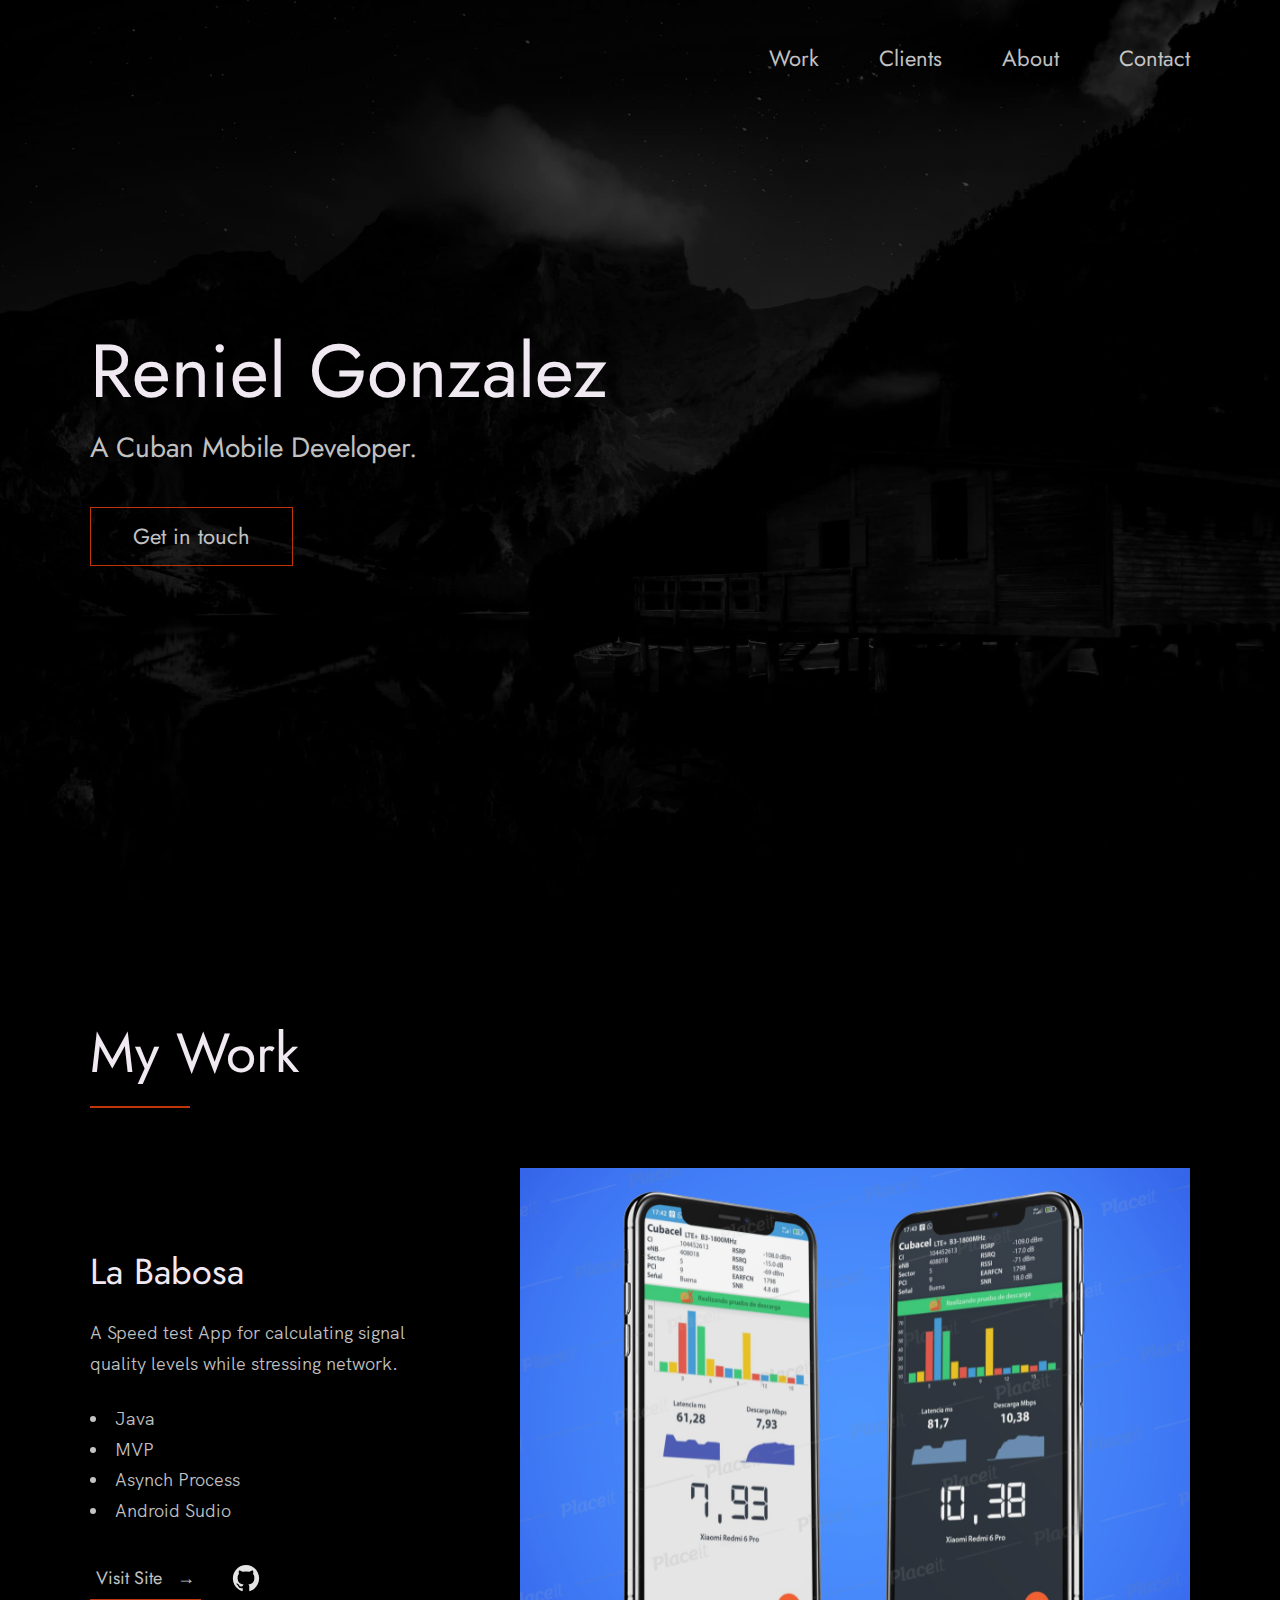
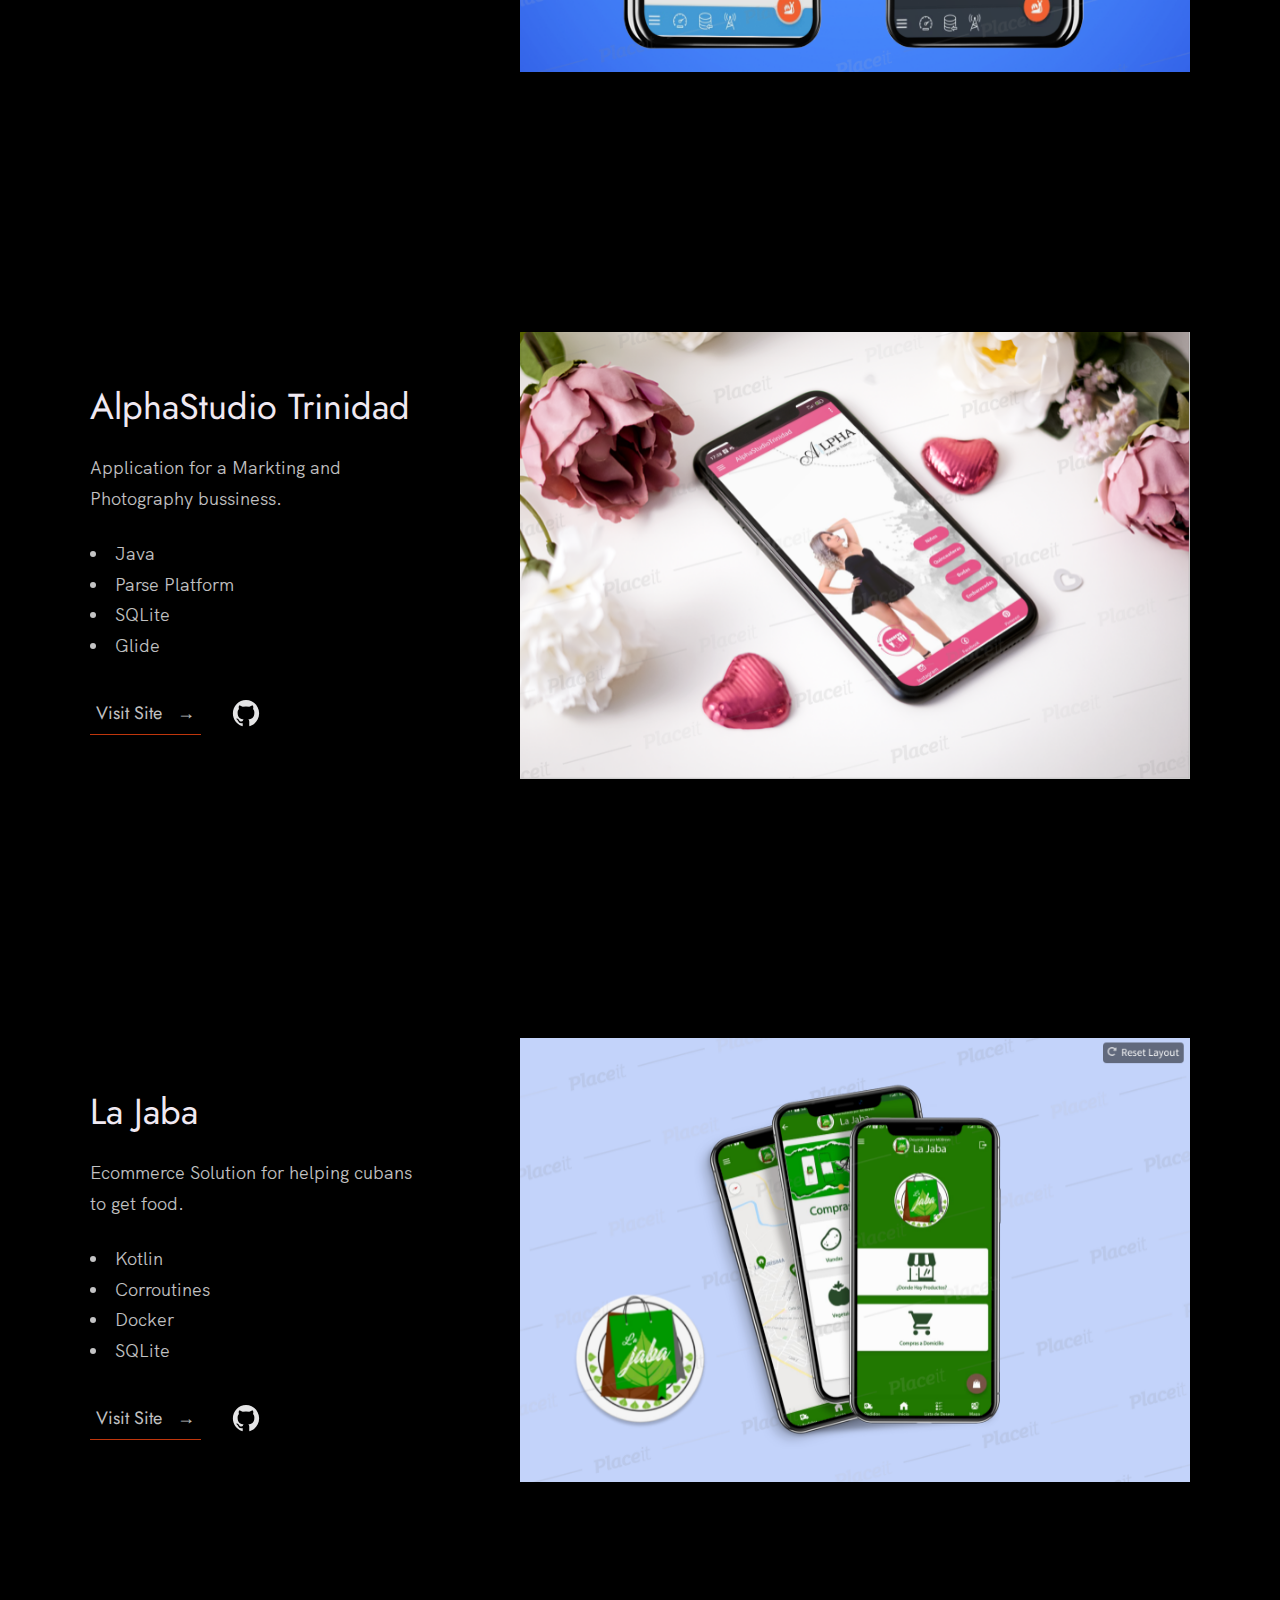
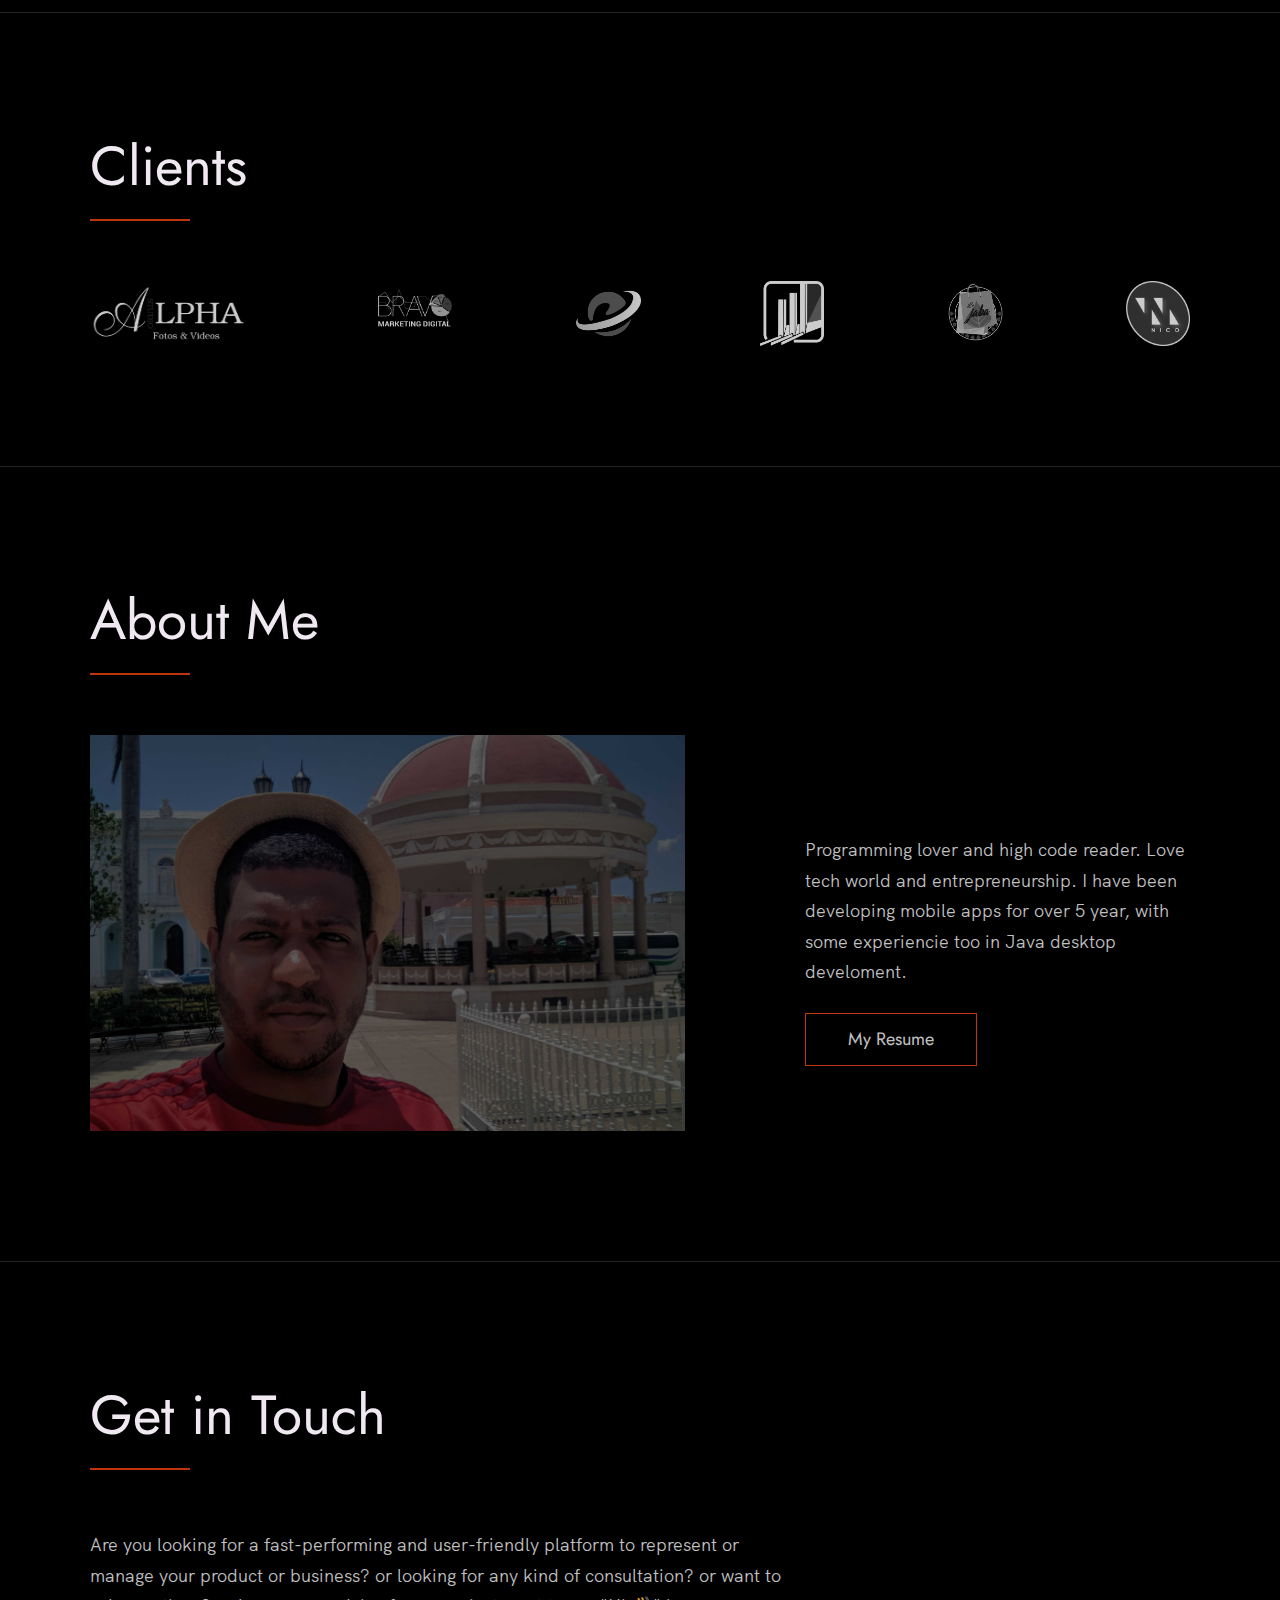
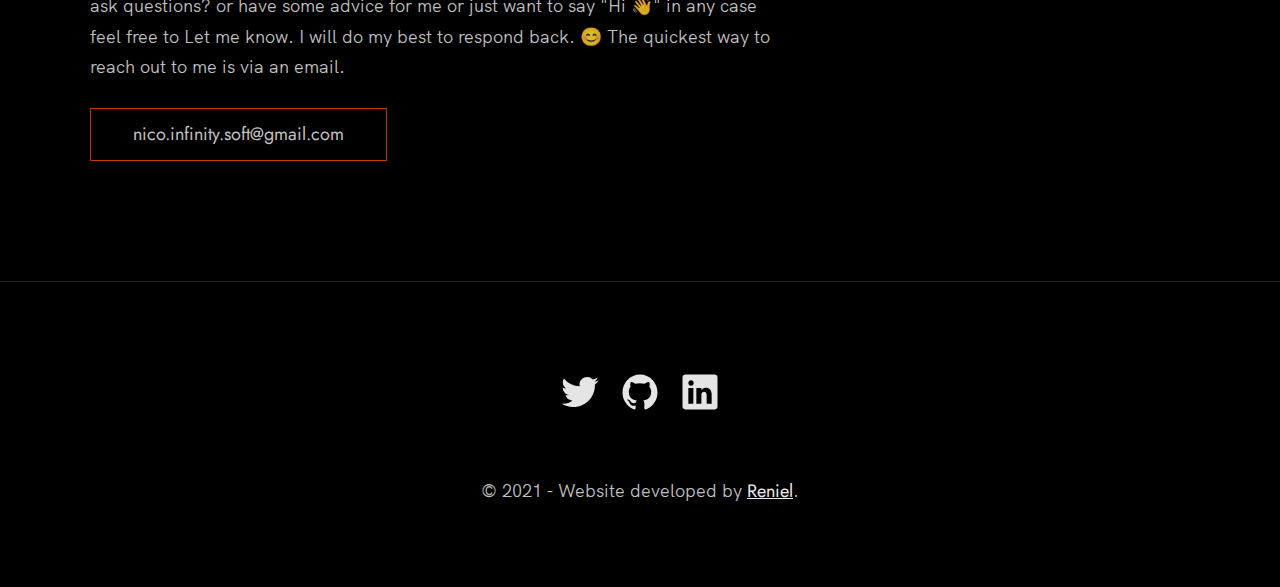
==== index.html @ 4ac41ef5 "Setting up references" ====
<!-- 
  Hello 😊.

  This template is designed and developed by Nisar Hassan Naqvi
  for anyone to use for free or customize the way they like.

  Github Repo: https://github.com/nisarhassan12/portfolio-template/
  My Website: https://nisar.dev

  For business & inquires, contact me => syednisarhassan12@gmail.com
-->

<!--
  Follow the instructions written in comments to create your stunning portfolio
-->

<!DOCTYPE html>
<html lang="en">

<head>
  <meta charset="UTF-8" />
  <meta name="viewport" content="width=device-width, initial-scale=1.0" />
  <link rel="shortcut icon" type="image/png" href="./images/favicon.png" />

  <!-- Put your site title here -->
  <title>
    Reniel Gonzalez | A Cuban Mobile Developer.
  </title>

  <meta name="description" content="Allways wondering to improve my skills.">
  <!-- Add some coding keywords below, Ex: (React, CSS etc) -->
  <meta name="keywords" content="Put your name, skills and some coding keywords" />
  <link rel="stylesheet" href="index.css" />
</head>

<body>

  <!-- ***** Header ***** -->

  <header class="header" role="banner" id="top">
    <div class="row">
      <nav class="nav" role="navigation">
        <ul class="nav__items">
          <li class="nav__item"><a href="#work" class="nav__link">Work</a></li>
          <li class="nav__item"><a href="#clients" class="nav__link">Clients</a></li>
          <li class="nav__item">
            <a href="#about" class="nav__link">About</a>
          </li>
          <li class="nav__item">
            <a href="#contact" class="nav__link">Contact</a>
          </li>
        </ul>
      </nav>
    </div>
    <div class="header__text-box row">
      <div class="header__text">
        <h1 class="heading-primary">
          <!-- Replace the following name with your name -->
          <span>Reniel Gonzalez</span>
        </h1>
        <!-- Put a small paragraph about yourself -->
        <p>A Cuban Mobile Developer.</p>
        <a href="#contact" class="btn btn--pink">Get in touch</a>
      </div>
    </div>
  </header>

  <main role="main">

    <!-- ***** Work ***** -->

    <section class="work" id="work">
      <div class="row">
        <h2>My Work</h2>
        <div class="work__boxes">

          <!-- Each div with the work__box class is a project. -->

          <div class="work__box">
            <div class="work__text">
              <h3>La Babosa</h3>
              <p>
                A Speed test App for calculating signal quality levels while stressing network.
              </p>
              <ul class="work__list">
                <li>Java</li>
                <li>MVP</li>
                <li>Asynch Process</li>
                <li>Android Sudio</li>
              </ul>

              <div class="work__links">
                <a href="https://t.me/lababosa" target="_blank" class="link__text">
                  Visit Site <span>&rarr;</span>
                </a>
                <a href="https://github.com/nisarhassan12/portfolio" title="View Source Code" target="_blank">
                  <img src="./images/github.svg" class="work__code" alt="GitHub">
                </a>
              </div>
            </div>
            <div class="work__image-box">
              <img src="./images/mockup_babosa.png" class="work__image" alt="Project 1" />
            </div>
          </div>

          <div class="work__box">
            <div class="work__text">
              <h3>AlphaStudio Trinidad</h3>
              <p>
                Application for a Markting and Photography bussiness.
              </p>
              <ul class="work__list">
                <li>Java</li>
                <li>Parse Platform</li>
                <li>SQLite</li>
                <li>Glide</li>
              </ul>

              <div class="work__links">
                <a href="https://alphastudiotrinidad.com/aplicacion-gratis-para-quinceaneras-en-cuba/" target="_blank" class="link__text">
                  Visit Site <span>&rarr;</span>
                </a>
                <a href="#">
                  <img src="./images/github.svg" class="work__code" title="View Source Code" alt="GitHub">
                </a>
              </div>
            </div>
            <div class="work__image-box">
              <img src="./images/mockup_alphastudio.png" class="work__image" alt="Project 1" />
            </div>
          </div>

          <div class="work__box">
            <div class="work__text">
              <h3>La Jaba</h3>
              <p>
                Ecommerce Solution for helping cubans to get food.
              </p>
              <ul class="work__list">
                <li>Kotlin</li>
                <li>Corroutines</li>
                <li>Docker</li>
                <li>SQLite</li>
              </ul>

              <div class="work__links">
                <a href="https://marketingdigitaltrinidad.com/la-jaba-de-trinidad-cuba/?fbclid=IwAR15vS6yHFoi0qp9akSsvn7fQtvx3w-YpyLGOgIaMfOowoQ-waYkmYt4X6I#" target="_blank" class="link__text">
                  Visit Site <span>&rarr;</span>
                </a>
                <a href="#">
                  <img src="./images/github.svg" class="work__code" title="View Source Code" alt="GitHub">
                </a>
              </div>
            </div>
            <div class="work__image-box">
              <img src="./images/mockup_lajaba.png" class="work__image" alt="Project 3" />
            </div>
          </div>
        </div>
      </div>
    </section>

    <!-- ***** Clients ***** -->

    <section class="client" id="clients">
      <div class="row">
        <h2>Clients</h2>
        <div class="client__logos">
          <!-- Add logos of the clients or companies you'have worked with. -->
          <img src="./images/alphabrand.png" class="client__logo" alt="Company 2" />
          <img src="./images/mdbravobrand.png" class="client__logo" alt="Company 3" />
          <img src="./images/piblocbrand.png" class="client__logo" alt="Company 1" />
          <img src="./images/ags_logo.png" class="client__logo" alt="Company 1" />
          <img src="./images/jabalogo.png" class="client__logo" alt="Company 3" />
          <img src="./images/ico_nico.png" class="client__logo" alt="Company 1" />
        </div>
      </div>
    </section>

    <!-- ***** About ***** -->

    <section class="about" id="about">
      <div class="row">
        <h2>About Me</h2>
        <div class="about__content">
          <div class="about__text">
            <!-- Replace the below paragraph with info about yourself -->
            <p>
              Programming lover and high code reader. Love tech world and 
              entrepreneurship. I have been developing mobile apps for over 5 year, 
              with some experiencie too in Java desktop develoment.
            </p>
            <!-- Provide a link to your resume -->
            <a href="#" class="btn">My Resume</a>
          </div>

          <div class="about__photo-container">
            <!-- Add a nice photo of yourself -->
            <img class="about__photo" src="./images/me-picture.jpg" alt="" />
          </div>
        </div>
      </div>
    </section>
  </main>

  <!-- ***** Contact ***** -->

  <section class="contact" id="contact">
    <div class="row">
      <h2>Get in Touch</h2>
      <div class="contact__info">
        <p>
          Are you looking for a fast-performing and user-friendly platform to
          represent or manage your product or business? or looking for any kind of
          consultation? or want to ask questions? or have some advice for me
          or just want to say "Hi 👋" in any case feel free to Let me know. I
          will do my best to respond back. 😊 The quickest way to reach out to
          me is via an email.
        </p>
        <!-- Replace the email with yours -->
        <a href="mailto:nico.infinity.soft@gmail.com" class="btn">nico.infinity.soft@gmail.com</a>
      </div>
    </div>
  </section>

  <!-- ***** Footer ***** -->

  <footer role="contentinfo" class="footer">
    <div class="row">
      <!-- Update the links to point to your accounts -->
      <ul class="footer__social-links">
        <li class="footer__social-link-item">
          <a href="https://twitter.com/Reniel92/" title="Link to Twitter Profile">
            <img src="./images/twitter.svg" class="footer__social-image" alt="Twitter">
          </a>
        </li>
        <li class="footer__social-link-item">
          <a href="https://github.com/rey9230/" title="Link to Github Profile">
            <img src="./images/github.svg" class="footer__social-image" alt="Github">
          </a>
        </li>
        <li class="footer__social-link-item">
          <a href="https://www.linkedin.com/in/reniel-gonz%C3%A1lez-gonz%C3%A1lez">
            <img src="./images/linkedin.svg" title="Link to Linkedin Profile" class="footer__social-image" alt="Linkedin">
          </a>
        </li>
      </ul>

      <!-- If you give me some credit by keeping the below paragraph, will be huge for me 😊 Thanks. -->
      <p>
        &copy; 2021 - Website developed by <a href="https://rey9230.github.io" class="link">Reniel</a>.
      </p>
      <div class="footer__github-buttons">
        <iframe
          src="https://ghbtns.com/github-btn.html?user=nisarhassan12&repo=portfolio-template&type=watch&count=true"
          frameborder="0" scrolling="0" width="170" height="20" title="Watch Portfolio Template on GitHub">
        </iframe>
      </div>
    </div>
  </footer>

  <a href="#top" class="back-to-top" title="Back to Top">
    <img src="./images/arrow-up.svg" alt="Back to Top" class="back-to-top__image"/>
  </a>
  <script src="./index.js"></script>
</body>

</html>
---- index.css ----
/* --------------------------------------- */
/* ----- Basic Setup ----- */
/* --------------------------------------- */

@font-face {
    font-family: 'Hk Grotesk';
    font-style: normal;
    font-weight: 400;
    src: url('./fonts/HKGrotesk-Regular.woff') format('woff');
}

@font-face {
    font-family: 'Jost';
    font-style: normal;
    font-weight: 400;
    src: url('./fonts/Jost-Regular.ttf') format('woff');
}

* {
    margin: 0;
    padding: 0;
    box-sizing: inherit;
}

:root {
    --font-size-small: 1.8rem;
    --font-size-normal: 2.2rem;
    --font-size-medium: 2.8rem;
    --font-size-medium-1: 3.6rem;
    --font-size-large: 5.5rem;
    --font-size-huge: 7.5rem;
    --font-stack: 'Hk Grotesk', sans-serif;

    --line-height-normal: 1.7;
    --line-height-small: 1.2;

    --black: #000;
    --pink: #ff3258;
    --white: #f0e9f2;
    --white-1: #e5e5e6da;
    --yellow: #bf360c;


    --container-max-width: 1180px;
    --container-normal-width: 800px;
    --container-medium-width: 700px; 
    --container-small-width: 500px;

    --gutter-huge: 12rem;
    --gutter-medium: 6rem;
    --gutter-normal: 3rem;
    --gutter-small-1: 2.5rem;
    --gutter-small: 2rem;

    --border-light: 1px solid rgb(36, 35, 35);
}

html {
    font-size: 62.5%; /* (16/10)*100 = 62.5% => 1rem = 10px */
    box-sizing: border-box;
    scroll-behavior: smooth;
}

@media(max-width: 1000px) {
    html {
        font-size: 52%;
    }
}

body {
    font-size: var(--font-size-small);
    font-family: var(--font-stack);
    font-weight: 400;
    color: var(--white-1);
    line-height: var(--line-height-normal);
    background: var(--black);
    overflow-x: hidden;
}

.row {
    max-width: var(--container-max-width);
    margin: 0 auto;
}

@media(max-width: 1340px) {
    .row {
        max-width: 1100px;
    }
}

@media(max-width: 1240px) {
    .row {
        padding: 0 var(--gutter-medium);
    }
}

@media(max-width: 600px) {
    .row {
        padding: 0 var(--gutter-normal);
    }
}

@media(max-width: 600px) {
    .row {
        padding: 0 var(--gutter-small);
    }
}

section {
    padding: var(--gutter-huge) 0;
    border-bottom: var(--border-light);
}

img {
    object-fit: contain;
    max-width: 100%;
}

/* --------------------------------------- */
/* ----- Headlines and Paragraphs ----- */
/* --------------------------------------- */

h1,
h2,
h3 {
    font-family: 'Jost', sans-serif;
    font-weight: 400;
    line-height: var(--line-height-small);
    color: var(--white);
}

.heading-primary {
    line-height: 1;
    font-size: var(--font-size-huge);
    font-weight: 400;
}

@media(max-width: 900px) {
    .heading-primary {
        font-size: 6.5rem;
    }
}

h2 {
    font-size: var(--font-size-large);
    margin-bottom: var(--gutter-medium);
}

h2::after {
    content: '';
    display: block;
    height: 2px;
    width: 10rem;
    background: var(--yellow);
    margin: var(--gutter-small) 0;
}

h3 {
    font-size: var(--font-size-medium-1);
    margin-bottom: var(--gutter-small);
}

@media(max-width: 500px) {
    .heading-primary {
        font-size: var(--font-size-large);
    }

    h2 {
        font-size: var(--font-size-medium-1);
    }

    h3 {
        font-size: var(--font-size-medium);
    }
}

p {
    margin: var(--gutter-small-1) 0;
}

@media(max-width: 900px) {
    p { 
        max-width: var(--container-small-width);
    }
}

/* --------------------------------------- */
/* ----- Buttons and Links ----- */
/* --------------------------------------- */

a {
    color: var(--white);
    font-weight: 400;
    font-family: 'Jost', sans-serif;
    transition: all .2s;
    outline: 2px solid transparent;
}

::-moz-focus-inner {
    border: 0;
}

button:focus,
a:focus {
    outline: 2px solid var(--yellow);
}

body:not(.user-is-tabbing) button:focus,
body:not(.user-is-tabbing) a:focus {
    outline: none;
}

.link:hover {
    color: var(--yellow);
}

.btn {
    position: relative;
    display: inline-block;
    padding: 1rem 4.2rem;
    text-decoration: none;
    color: inherit;
    border: 1px solid  var(--yellow);
    font-weight: 400;
}

.btn:focus {
    outline: none;
}

.btn::after {
    content: '';
    display: block;
    position: absolute;
    top: 0;
    left: 0;
    right: 100%;
    background: var(--white);
    height: 100%;
    z-index: -1;
    transition: all 0.2s cubic-bezier(1, 0.68, 0.16, 0.9);
}

.btn:hover::after,
.btn:focus::after {
    right: 0;
    background: var(--yellow);
}

.btn--yellow {
    background: var(--yellow);
    transition: all 0.2s;
}

.btn--yellow::after {
    display: none;
}

.btn--yellow:hover,
.btn--yellow:focus {
    background: transparent;
}

.link__text {
    position: relative;
    display: inline-block;
    padding: .6rem;
    color: inherit;
    text-decoration: none;
    border-bottom: 1px solid var(--yellow);
}

.link__text::after {
    content: '';
    display: block;
    position: absolute;
    top: 0;
    left: 0;
    right: 100%;
    background: var(--white);
    height: 100%;
    z-index: -1;
    transition: all 0.2s cubic-bezier(1, 0.68, 0.16, 0.9);
}

.link__text:focus {
    outline: none;
}

.link__text:hover::after,
.link__text:focus:after {
    right: 0;
    background: var(--yellow);
}

.link__text span {
    padding-left: 1rem;
    font-family: sans-serif;
}

/* ----- Back to Top ----- */

.back-to-top {
    position: fixed;
    bottom: 4rem;
    right: 4rem;
    display: flex;
    justify-content: center;
    align-items: center;
    height: 5.5rem;
    width: 5.5rem;
    background-color: var(--yellow);
    border-radius: 50%;
    z-index: 10;
    visibility: hidden;
    transition: all .4s;
}

.back-to-top__image {
    height: 70%;
}

@media(max-width: 900px) {
    .back-to-top {
        right: 2rem;
    }
}

@media(max-width: 500px) {
    .back-to-top {
        right: 1rem;
    }
}

/* --------------------------------------- */
/* ----- Navigation ----- */
/* --------------------------------------- */

.nav {
    display: flex;
    justify-content: flex-end;
    padding: var(--gutter-normal) 0;
}

.nav__items {
    display: flex;
    list-style: none;
}

.nav__item:not(:last-child) {
    margin-right: var(--gutter-medium);
}

@media(max-width: 500px) {
    .nav {
        justify-content: center;
    }
}

@media(max-width: 400px) {
    .nav__item:not(:last-child) {
        margin-right: var(--gutter-normal);
    }
}

@media(max-width: 300px) {
    .nav {
        font-size: var(--font-size-small);
    }
}

.nav__link {
    position: relative;
    display: inline-block;
    padding: 1rem 0;
    text-decoration: none;
    color: inherit;
    transition: all .2s;
}

.nav__link::after {
    content: '';
    position: absolute;
    bottom: 0;
    left: 0;
    right: 100%;
    display: inline-block;
    height: 1rem;
    background: var(--white);
    transition: all 0.25s cubic-bezier(1, 0.68, 0.16, 0.9);
}

.nav__link:hover {
    color: var(--yellow);
}

.nav__link:hover::after {
    right: 0;
    height: 2px;
    background: var(--yellow);
}

/* --------------------------------------- */
/* ----- Header ----- */
/* --------------------------------------- */

.header {
    background: linear-gradient(rgba(0,0,0, .1), rgba(0,0,0, .4)), 
        url('./images/header.jpg');
    height: 100vh;
    background-size: cover;
    background-position: center;
    background-attachment: fixed;
    font-size: var(--font-size-normal);
}

.header__text {
    position: absolute;
    top: 50%;
    transform: translateY(-50%);
}

.header__text p {
    margin: 1.5rem 0 3.5rem;
    max-width: var(--container-medium-width);
    font-family: 'Jost', sans-serif;
    font-size: var(--font-size-medium);
}

@media(max-width: 500px) {
    .header {
        text-align: center;
    }

    .header__text p {
        transform: scale(.8);
    }
}

/* --------------------------------------- */
/* ----- Work ----- */
/* --------------------------------------- */

.work__box {
    display: flex;
    align-items: center;
}

@media(max-width: 900px) {
    .work__box {
        align-items: initial;
        flex-direction: column-reverse;
    }
}

.work__box:not(:last-child) {
    margin-bottom: 25rem;
}

@media(max-width: 500px) {
    .work__box:not(:last-child) {
        margin-bottom: 20rem;
    }
}

.work__links {
    display: flex;
    align-items: center;
}

.work__text {
    flex: 0 0 30%;
}

.work__list {
    /* list-style-type: square; */
    list-style-position: inside;
    margin-bottom: var(--gutter-normal);
}

.work__code {
    display: block;
    height: 3rem;
    margin-left: var(--gutter-normal);
    transition: all .3s;
}

.work__code:hover {
    transform: scale(1.2);
}

.work__image-box {
    margin-bottom: var(--gutter-normal);
}

@media(min-width: 901px) {
    .work__image-box {
        flex: 1;
        margin: 0 0 0 10rem;
    }
}

@media(max-width: 900px) {
    .work__code {
        height: 4rem;
    }
}

/* --------------------------------------- */
/* ----- Clients ----- */
/* --------------------------------------- */

.client__logos {
    display: flex;
    justify-content: space-between;
    filter: invert(100%) grayscale(100%) opacity(.8);
}

.client__logo {
    height: 6.5rem;
    max-width: 18rem;
}

@media(max-width: 1240px) {
    .client__logos {
        overflow-x: scroll;
        padding: var(--gutter-normal);
    }

    .client__logo:not(:last-of-type) {
        margin-right: var(--gutter-medium);
    }
}

/* --------------------------------------- */
/* ----- About ----- */
/* --------------------------------------- */

.about__content {
    display: flex;
    flex-direction: row-reverse;
    align-items: center;
}

@media(max-width: 900px) {
    .about__content {
        flex-direction: column-reverse;
        align-items: initial;
    }
}

.about__photo-container {
    margin-bottom: var(--gutter-normal);
}

@media(min-width: 901px) {
    .about__text {
        flex: 0 0 35%;
    }
    
    .about__photo-container {
        flex: 1;
        margin: 0 var(--gutter-huge) 0 0;
    }
}

/* --------------------------------------- */
/* ----- Contact ----- */
/* --------------------------------------- */

.contact__info {
    max-width: var(--container-medium-width);
}

/* --------------------------------------- */
/* ----- Footer ----- */
/* --------------------------------------- */

.footer {
    text-align: center;
    padding: var(--gutter-medium) 0 var(--gutter-normal);
}

.footer__social-links {
    display: flex;
    justify-content: center;
    padding: var(--gutter-normal) 0;
    list-style: none;
}

.footer__social-link-item:not(:last-of-type) {
    margin-right: var(--gutter-small);
}

.footer__social-image {
    height: 4rem;
}

.footer__github-buttons {
    display: flex;
    justify-content: center;
}

.footer__github-buttons iframe {
    height: 2.5rem;
    width: 84px;
    transform: translateY(3px);
}

@media(max-width: 500px) {
    .footer {
        padding: var(--gutter-medium) 0;
    } 
}
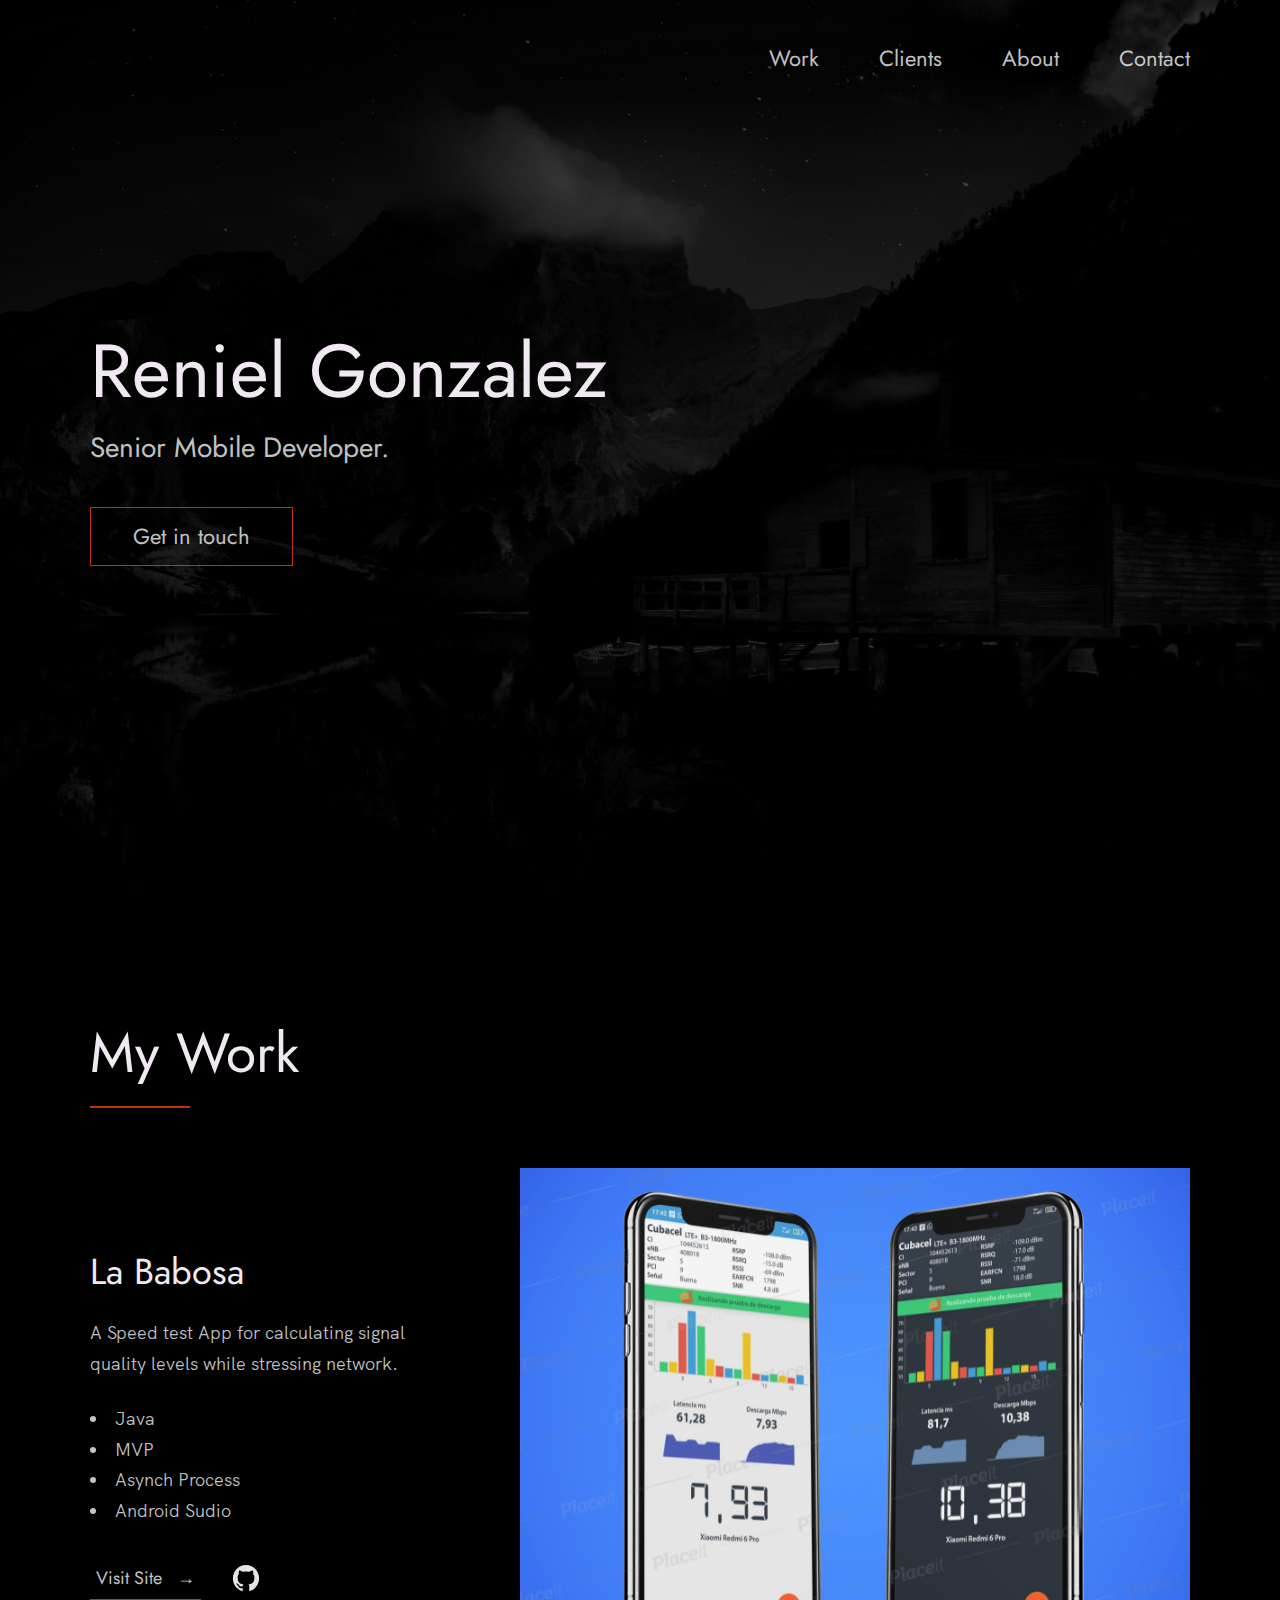
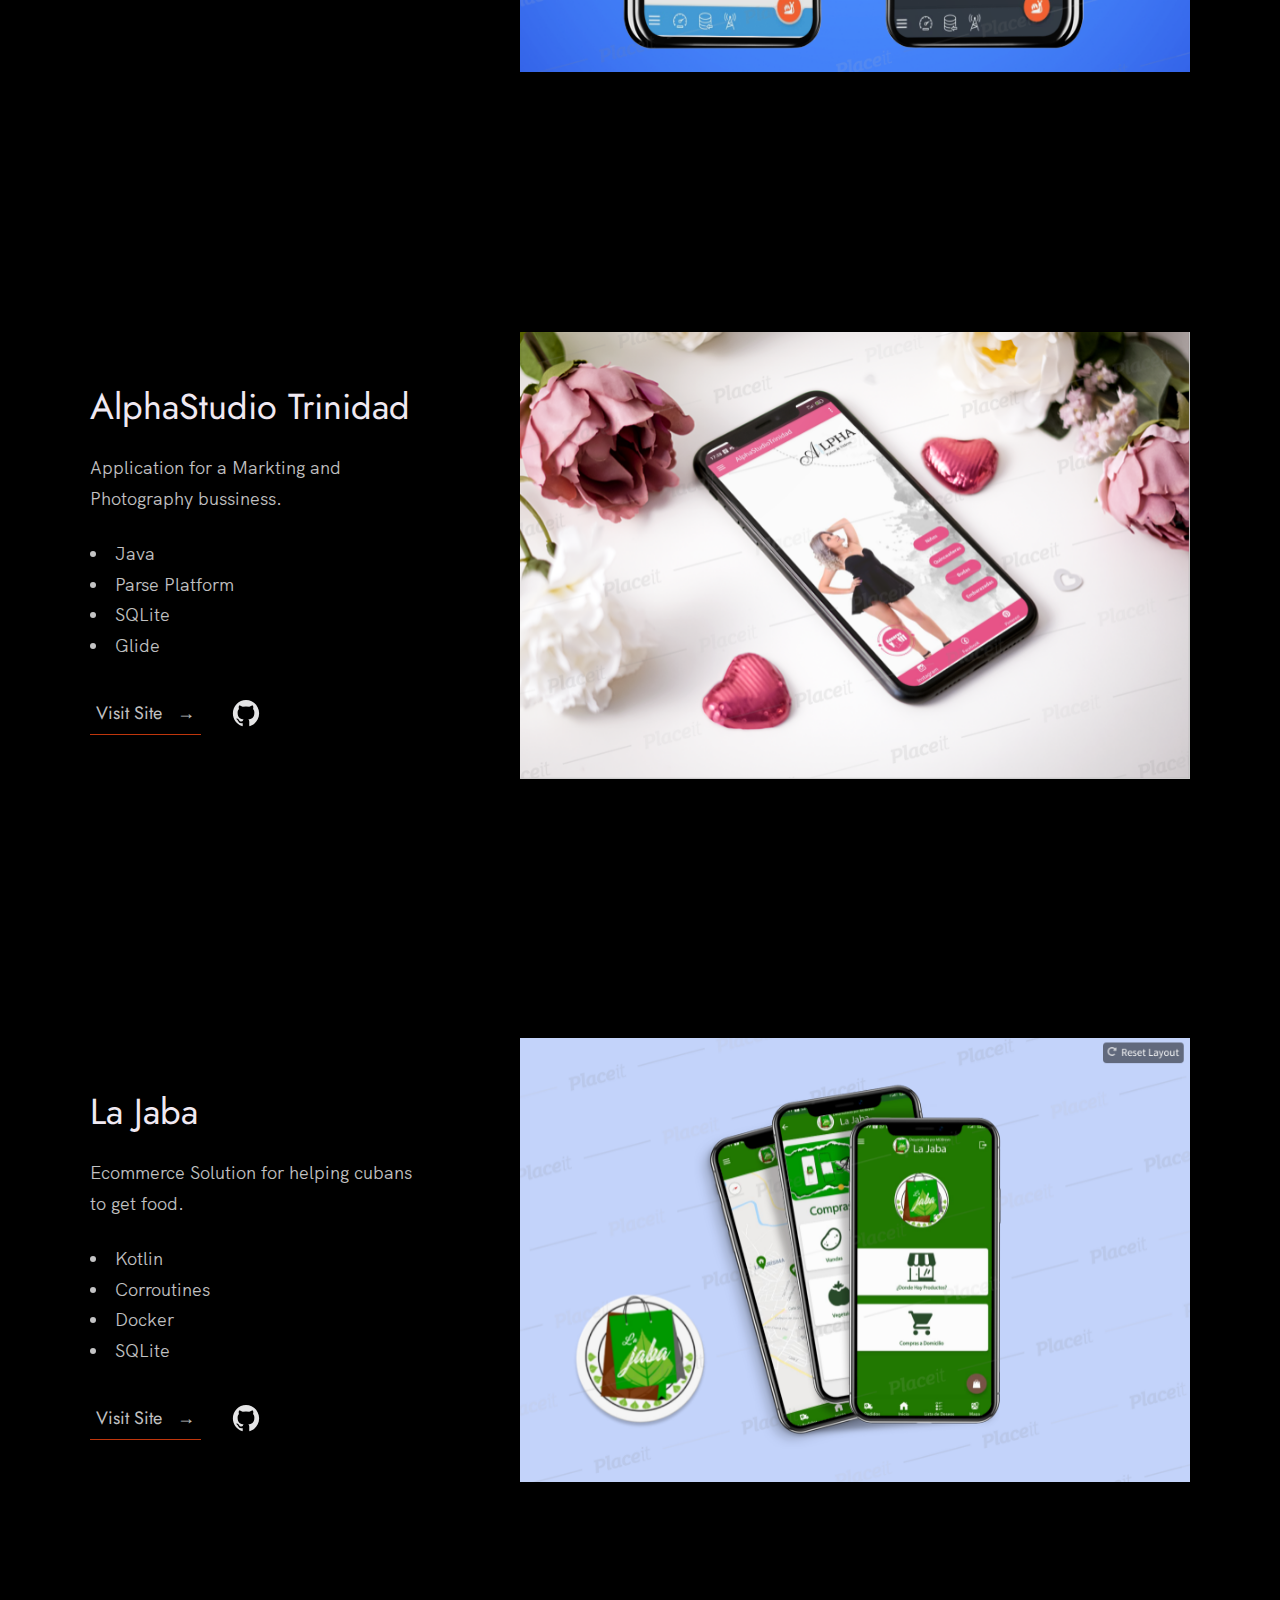
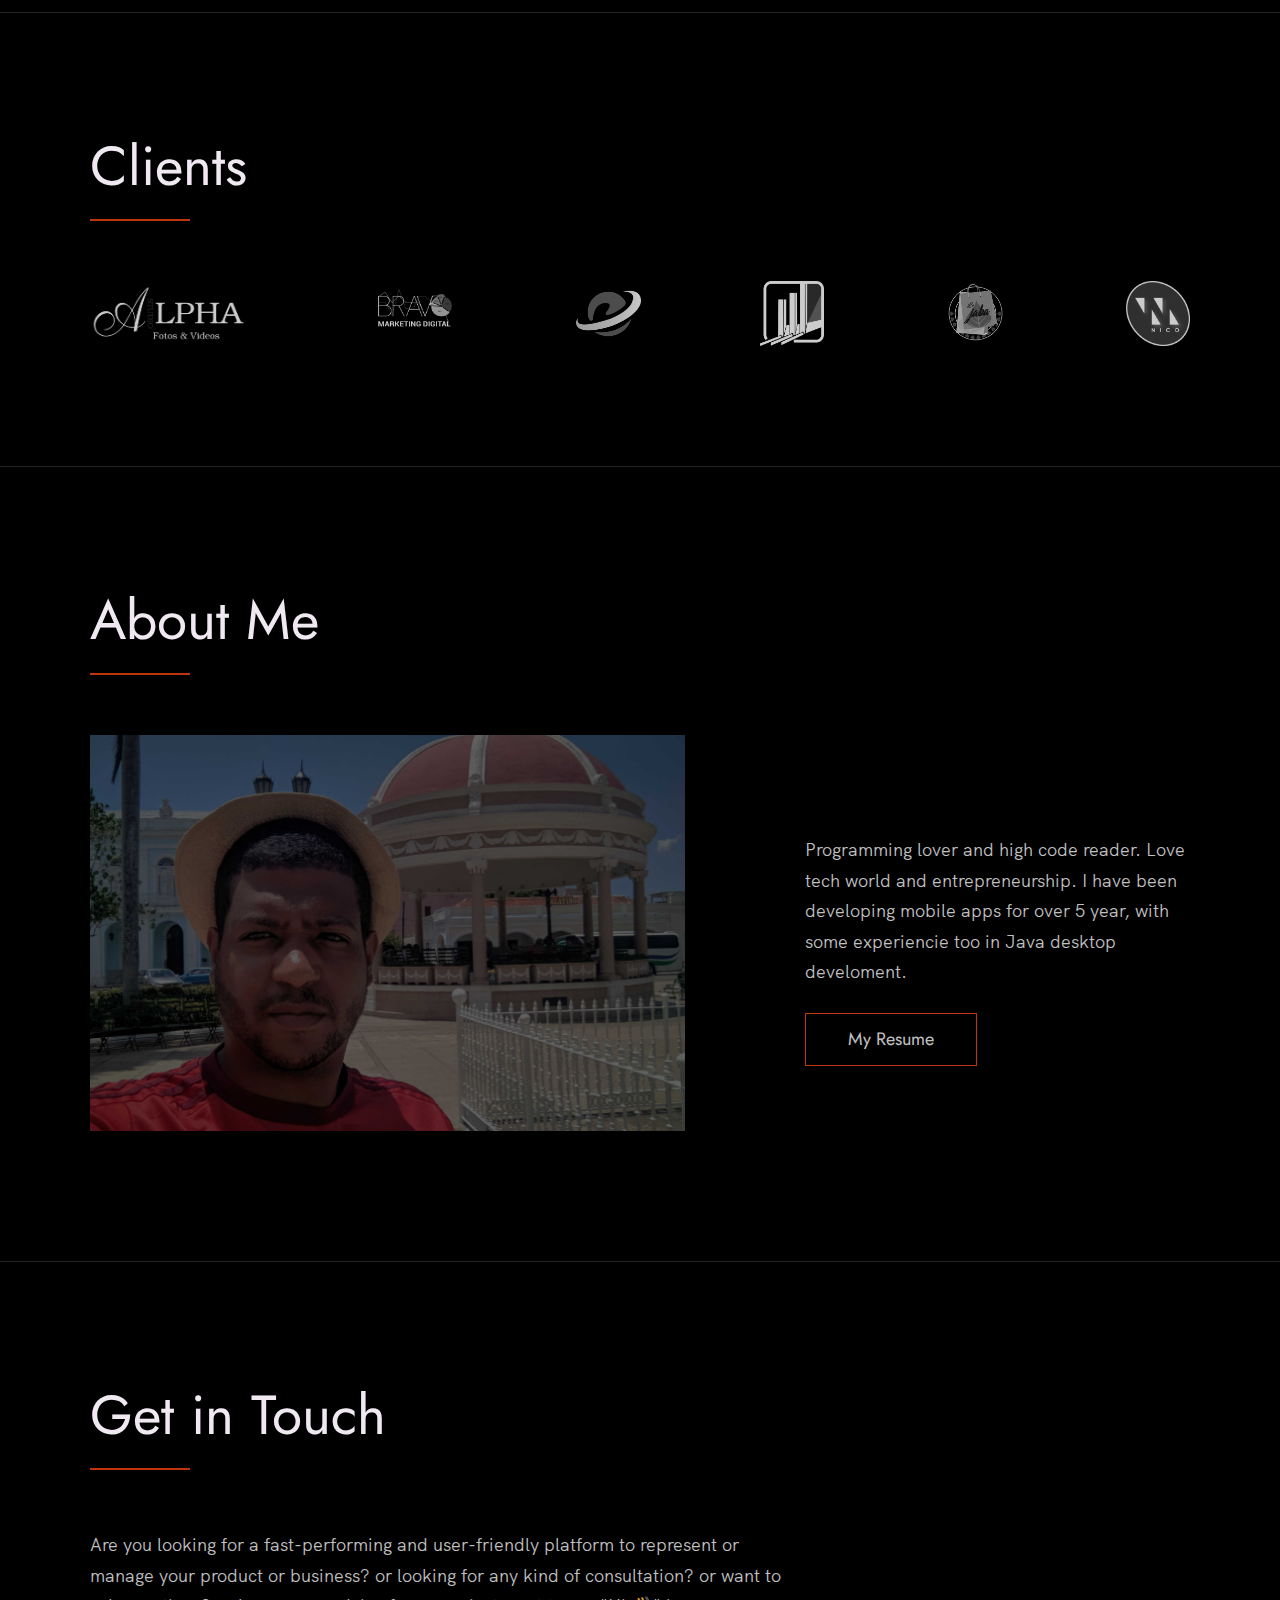
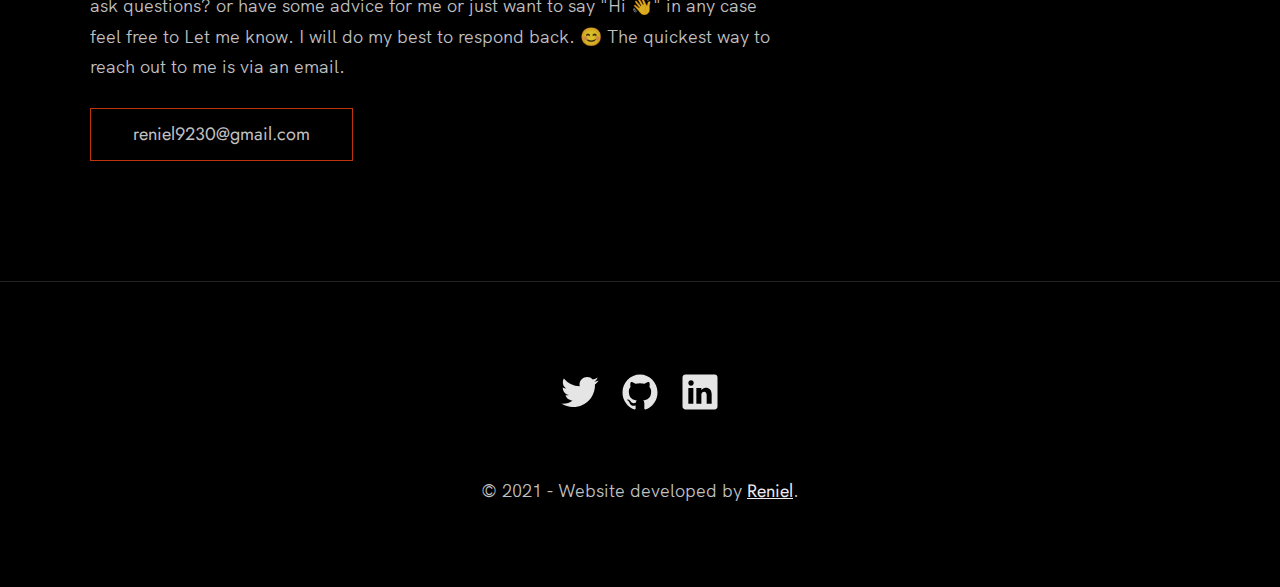
==== commit 43e3de01: "changed subtitle" ====
--- a/index.html
+++ b/index.html
@@ -21,10 +21,10 @@
   <meta charset="UTF-8" />
   <meta name="viewport" content="width=device-width, initial-scale=1.0" />
   <link rel="shortcut icon" type="image/png" href="./images/favicon.png" />
-
+  <meta name="yandex-verification" content="f64dc4b1a013e954" />
   <!-- Put your site title here -->
   <title>
-    Reniel Gonzalez | A Cuban Mobile Developer.
+    Reniel Gonzalez | Senior Mobile Developer
   </title>
 
   <meta name="description" content="Allways wondering to improve my skills.">
@@ -59,7 +59,7 @@
           <span>Reniel Gonzalez</span>
         </h1>
         <!-- Put a small paragraph about yourself -->
-        <p>A Cuban Mobile Developer.</p>
+        <p>Senior Mobile Developer.</p>
         <a href="#contact" class="btn btn--pink">Get in touch</a>
       </div>
     </div>
@@ -218,7 +218,7 @@
           me is via an email.
         </p>
         <!-- Replace the email with yours -->
-        <a href="mailto:nico.infinity.soft@gmail.com" class="btn">nico.infinity.soft@gmail.com</a>
+        <a href="mailto:reniel9230@gmail.com" class="btn">reniel9230@gmail.com</a>
       </div>
     </div>
   </section>
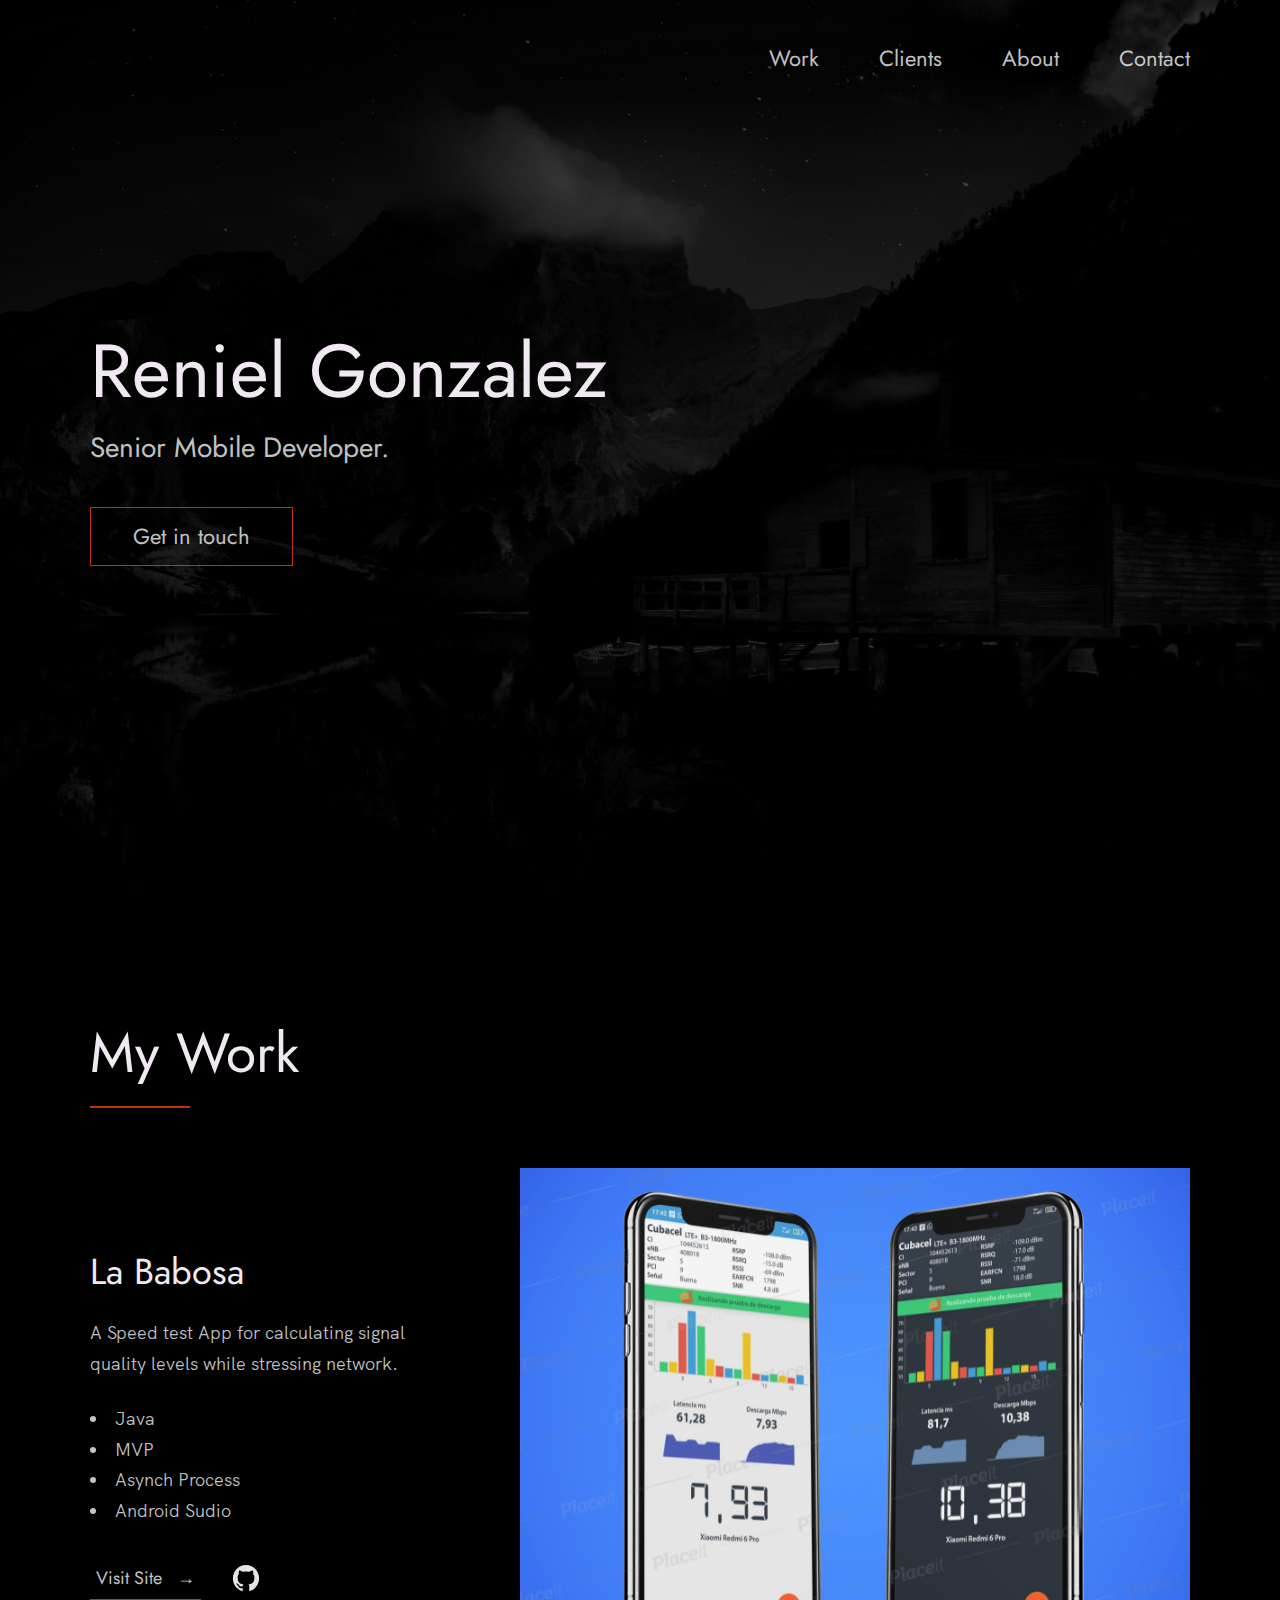
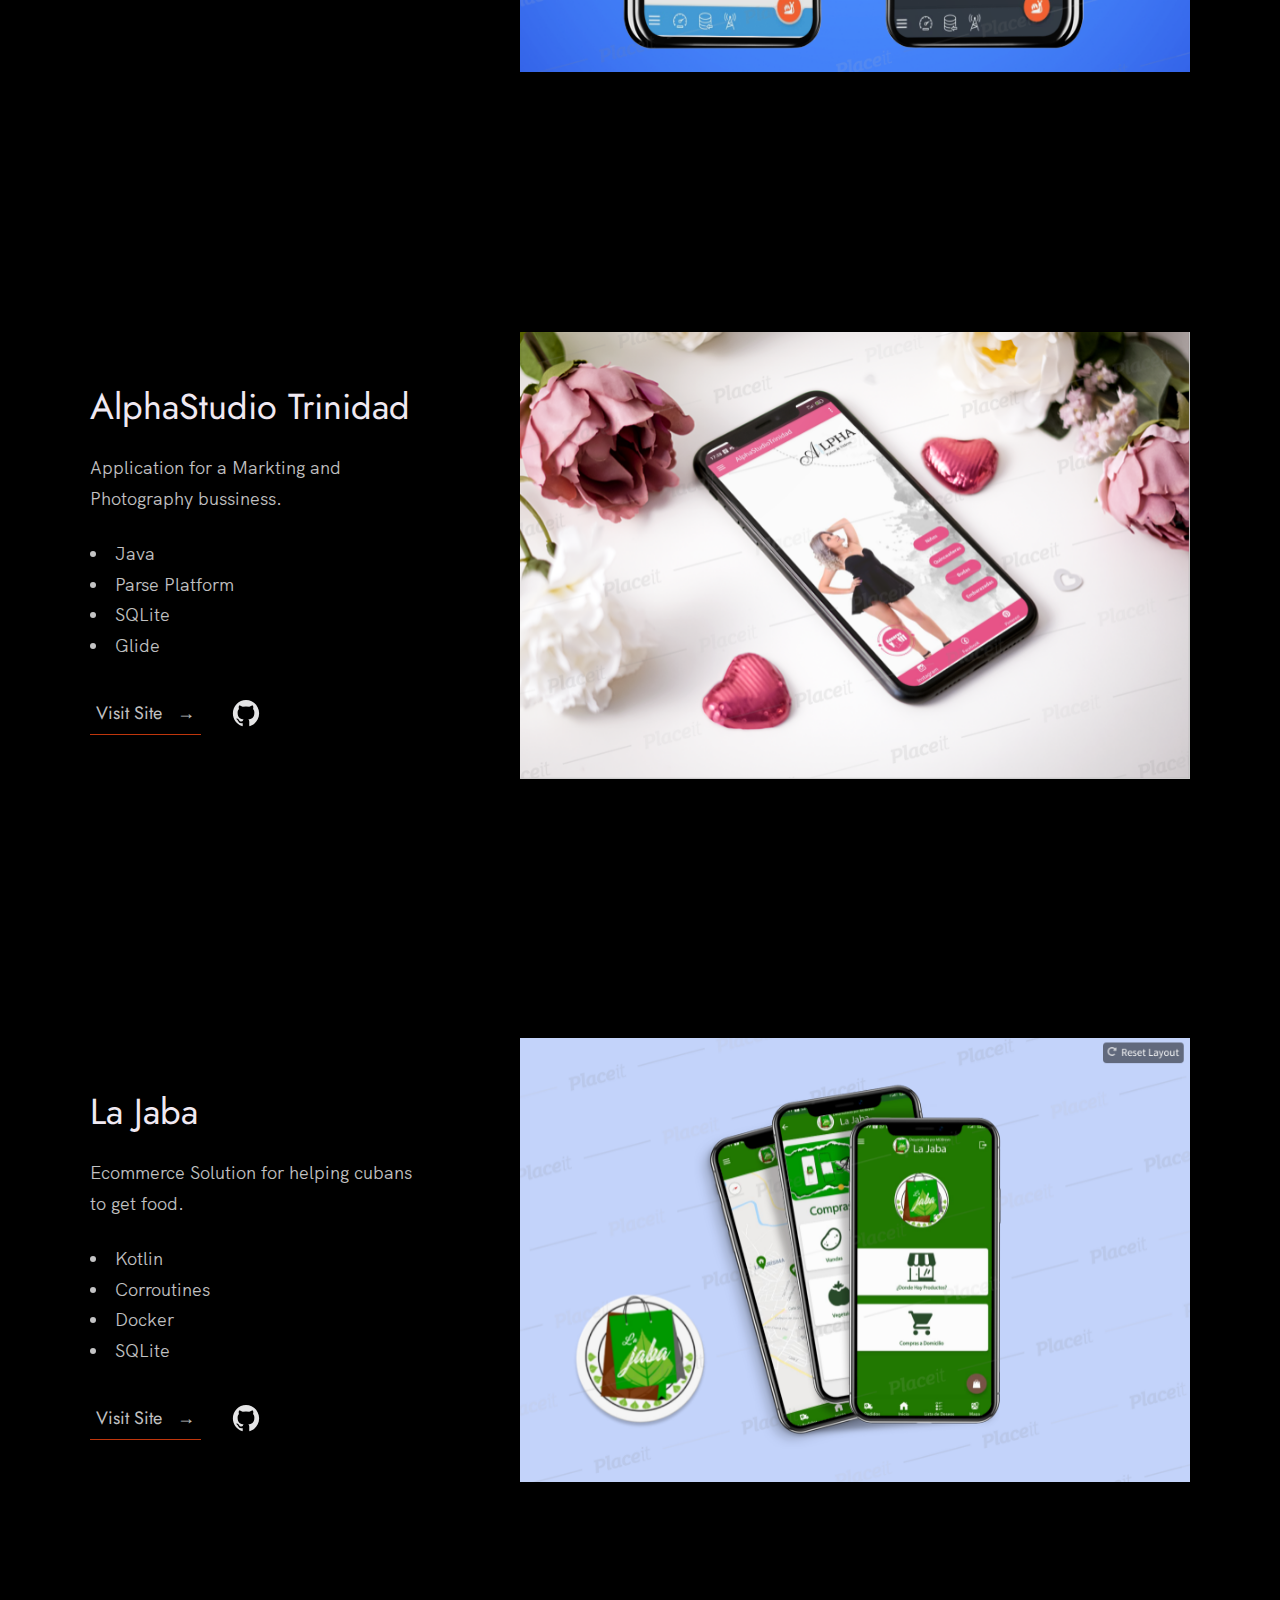
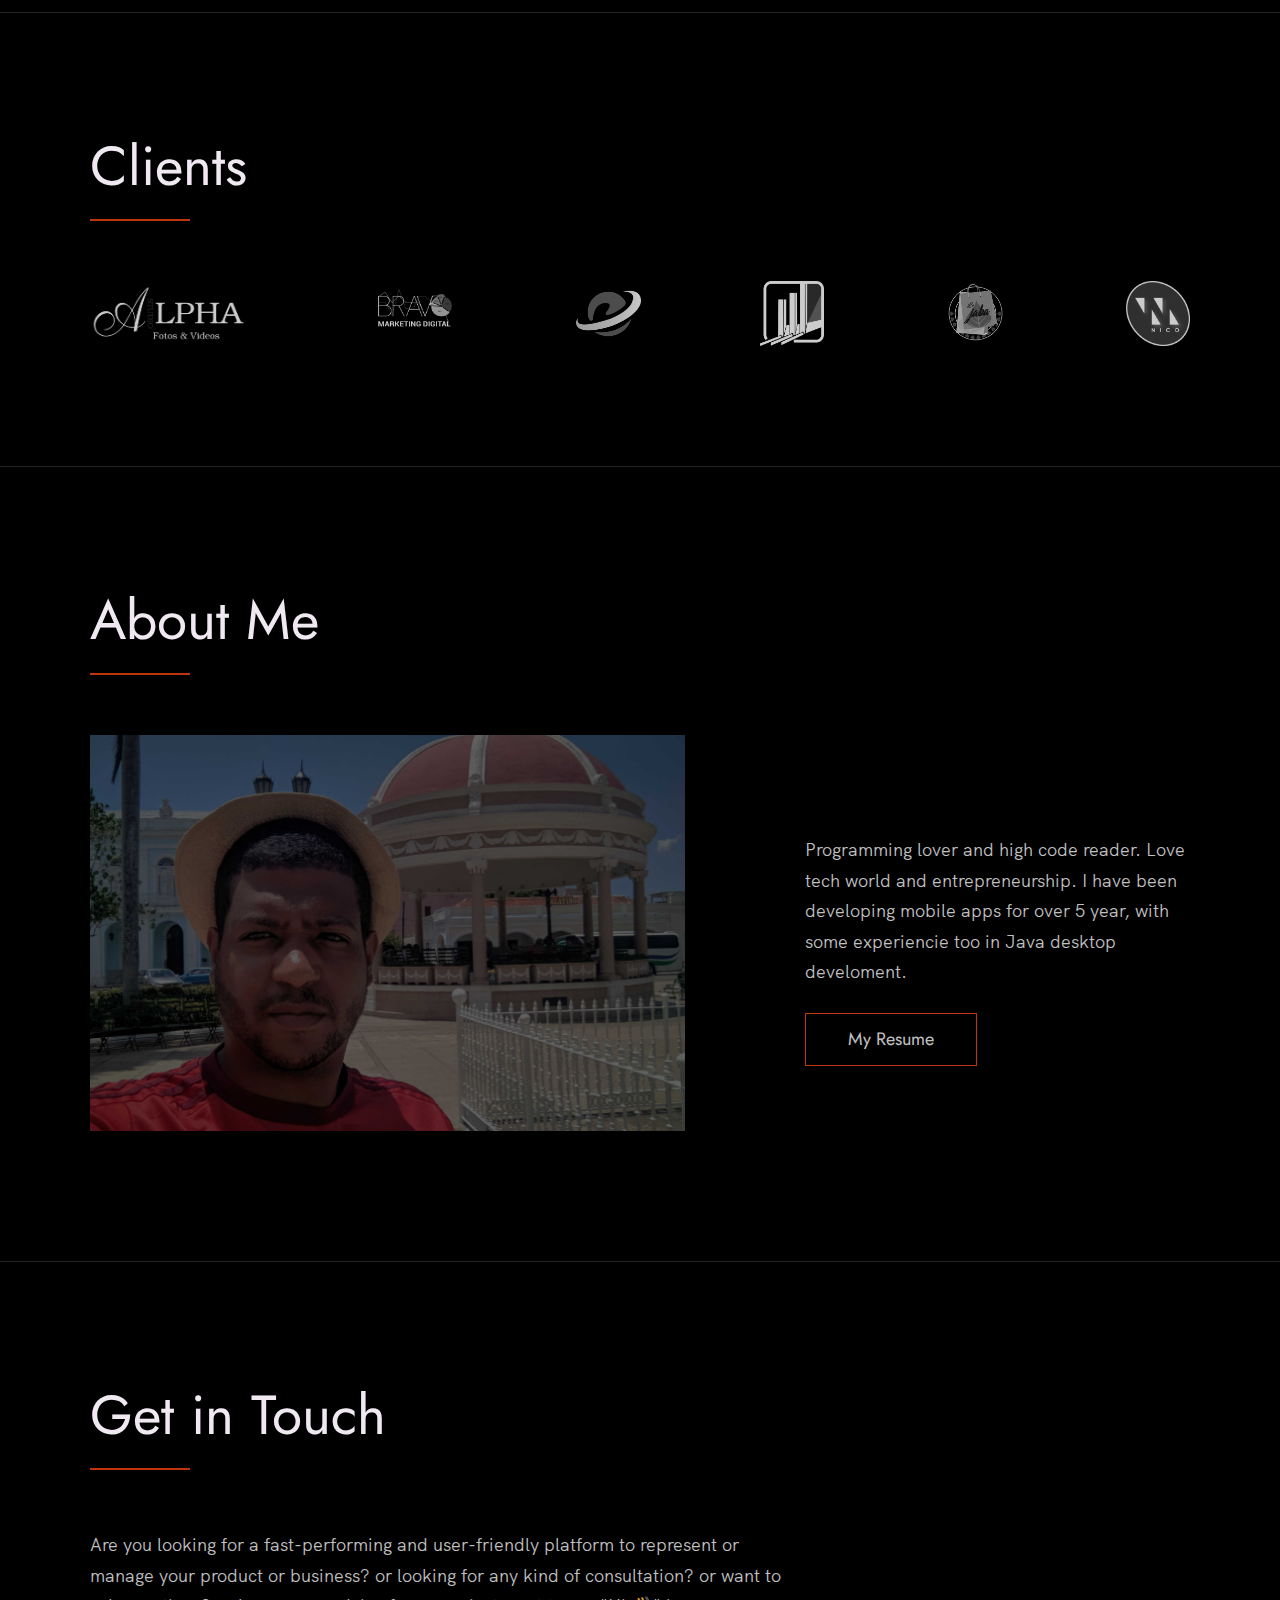
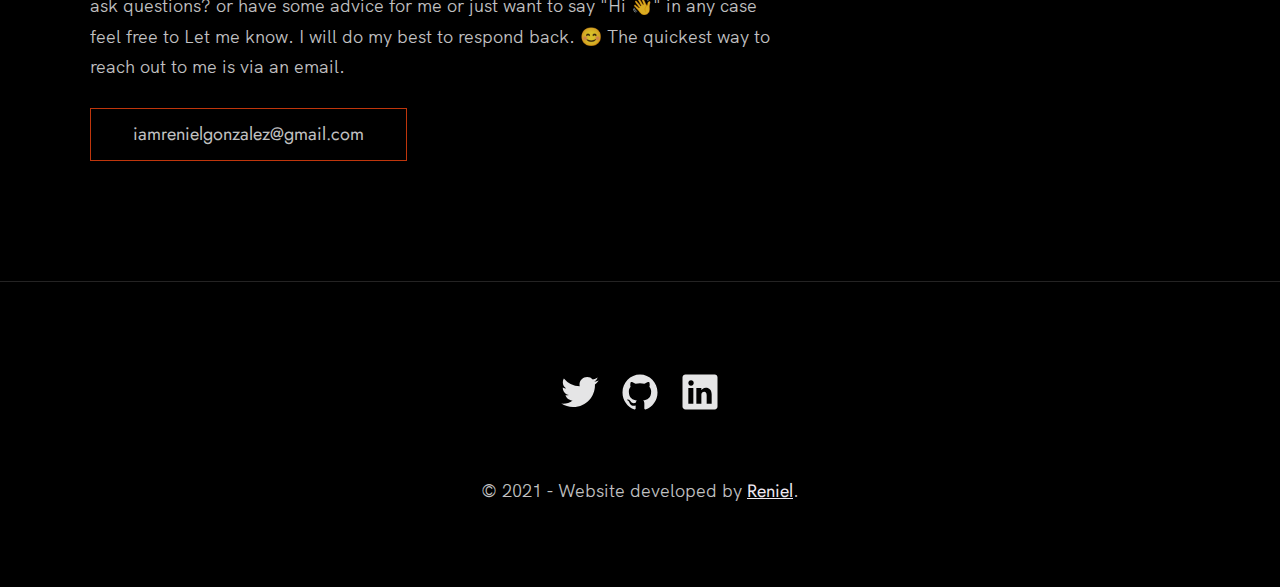
==== commit 60c4e245: "update email" ====
--- a/index.html
+++ b/index.html
@@ -218,7 +218,7 @@
           me is via an email.
         </p>
         <!-- Replace the email with yours -->
-        <a href="mailto:reniel9230@gmail.com" class="btn">reniel9230@gmail.com</a>
+        <a href="mailto:iamrenielgonzalez@gmail.com" class="btn">iamrenielgonzalez@gmail.com</a>
       </div>
     </div>
   </section>
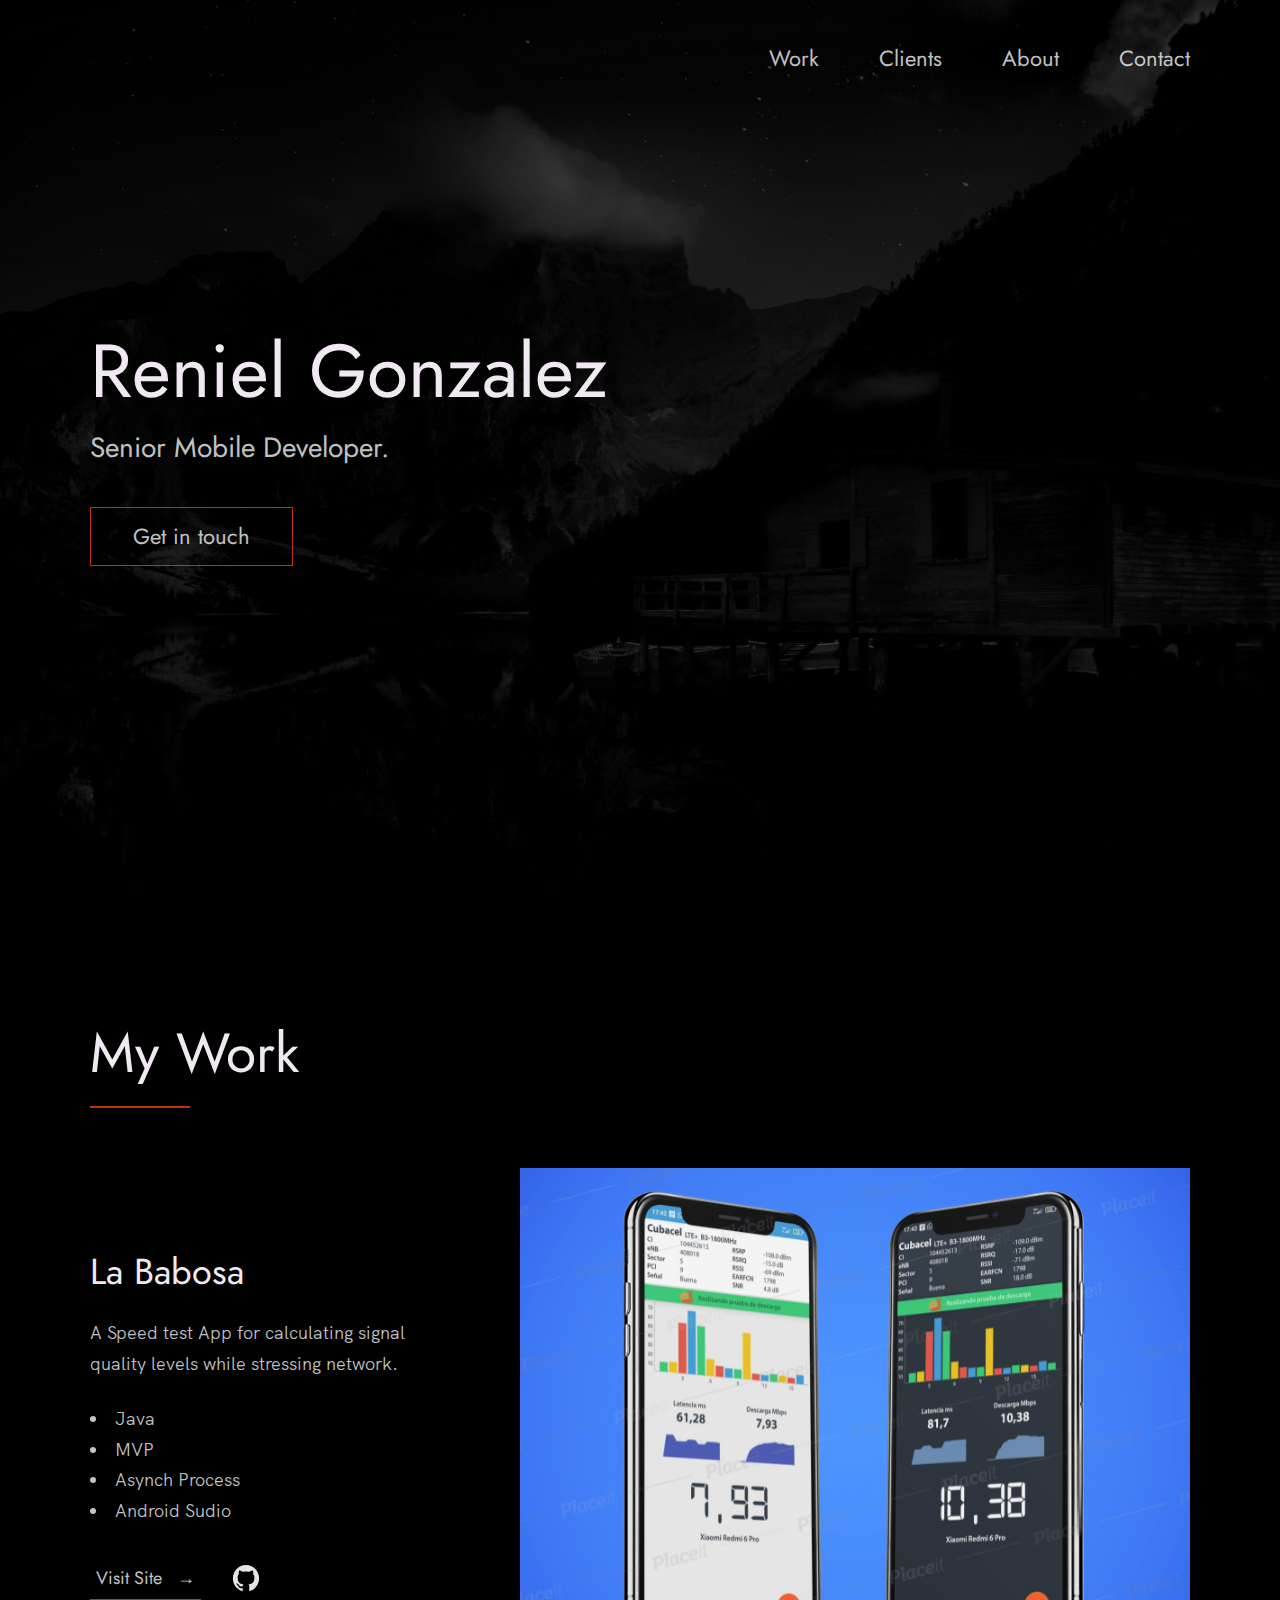
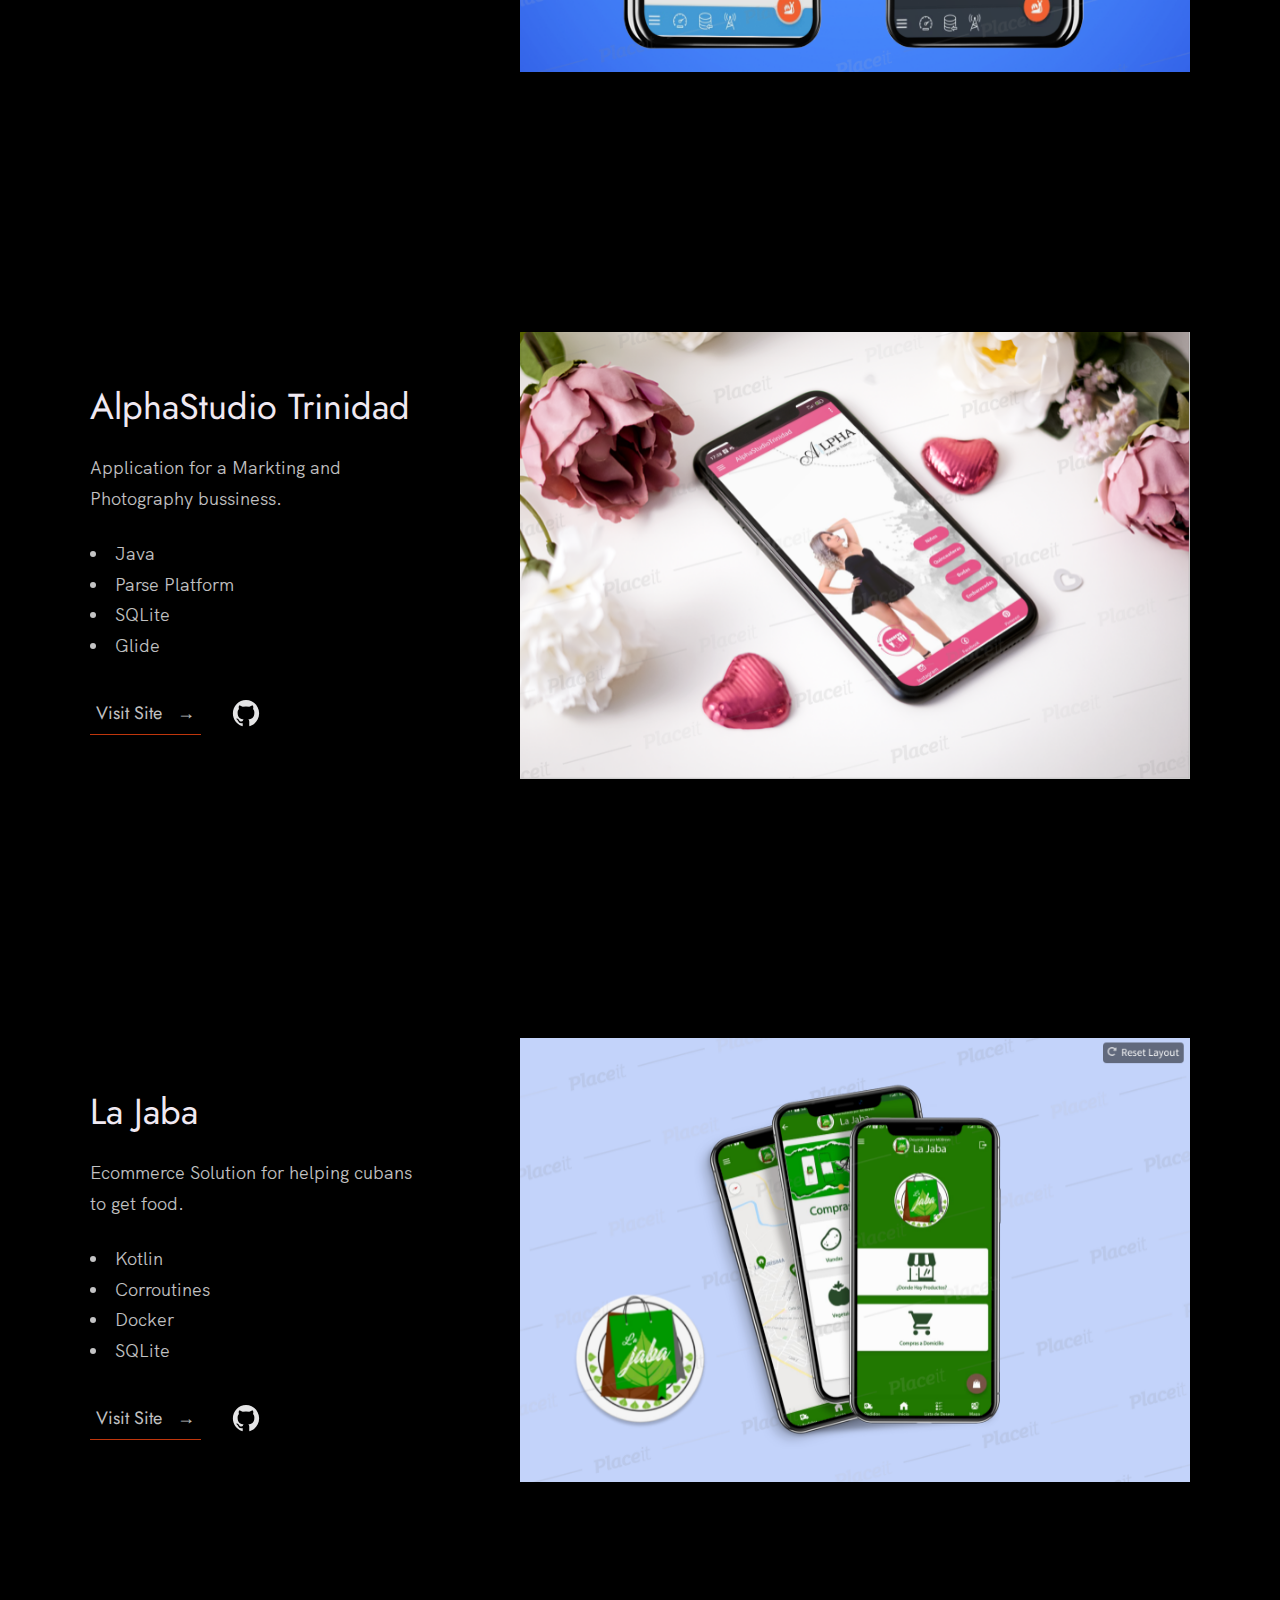
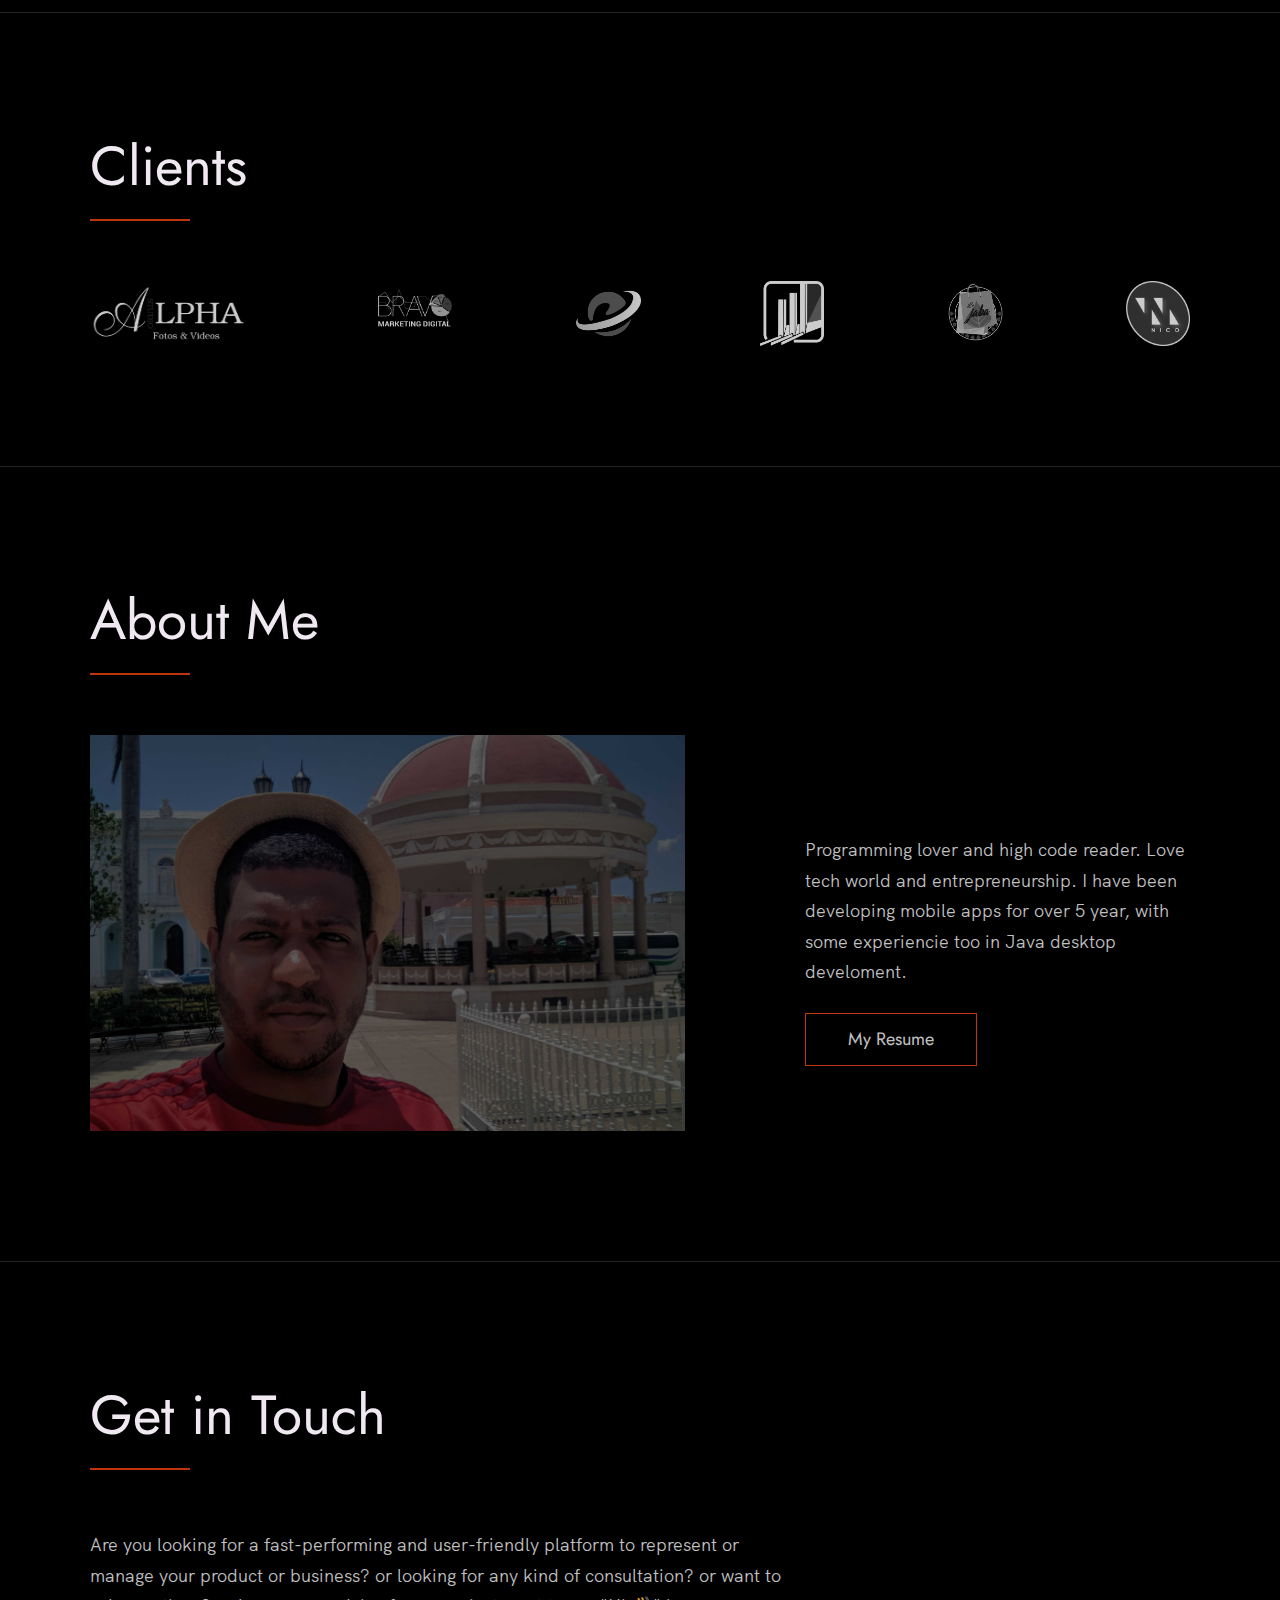
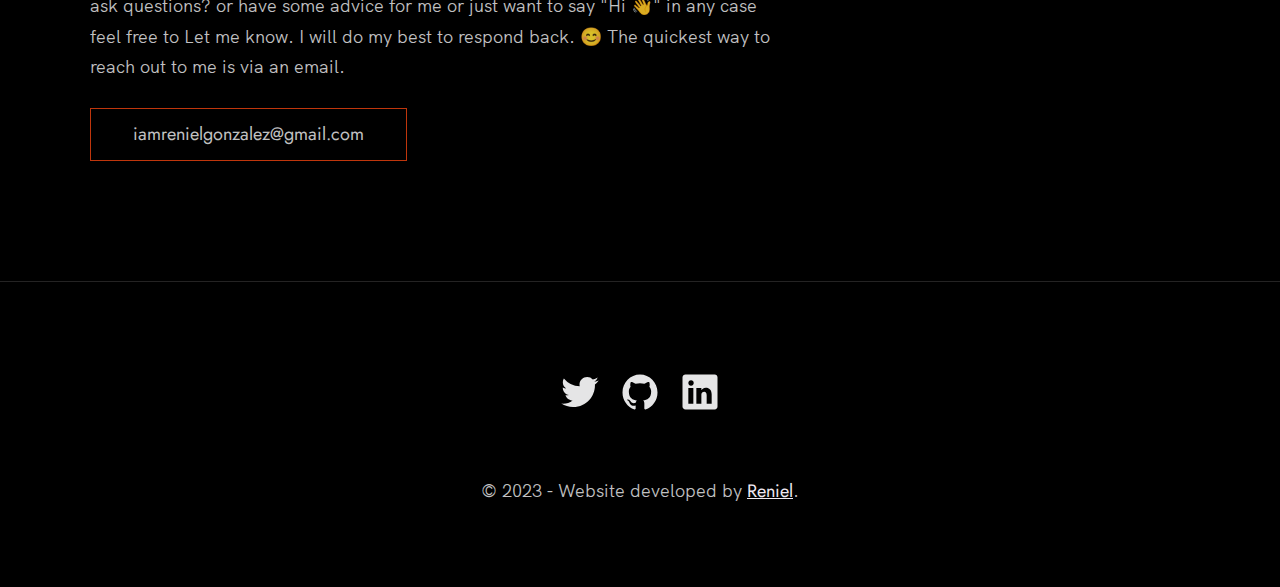
==== commit ec3ea12b: "information update" ====
--- a/index.html
+++ b/index.html
@@ -240,7 +240,7 @@
           </a>
         </li>
         <li class="footer__social-link-item">
-          <a href="https://www.linkedin.com/in/reniel-gonz%C3%A1lez-gonz%C3%A1lez">
+          <a href="https://www.linkedin.com/in/reniel-gonzalez-gonzalez">
             <img src="./images/linkedin.svg" title="Link to Linkedin Profile" class="footer__social-image" alt="Linkedin">
           </a>
         </li>
@@ -248,7 +248,7 @@
 
       <!-- If you give me some credit by keeping the below paragraph, will be huge for me 😊 Thanks. -->
       <p>
-        &copy; 2021 - Website developed by <a href="https://rey9230.github.io" class="link">Reniel</a>.
+        &copy; 2023 - Website developed by <a href="https://rey9230.github.io" class="link">Reniel</a>.
       </p>
       <div class="footer__github-buttons">
         <iframe
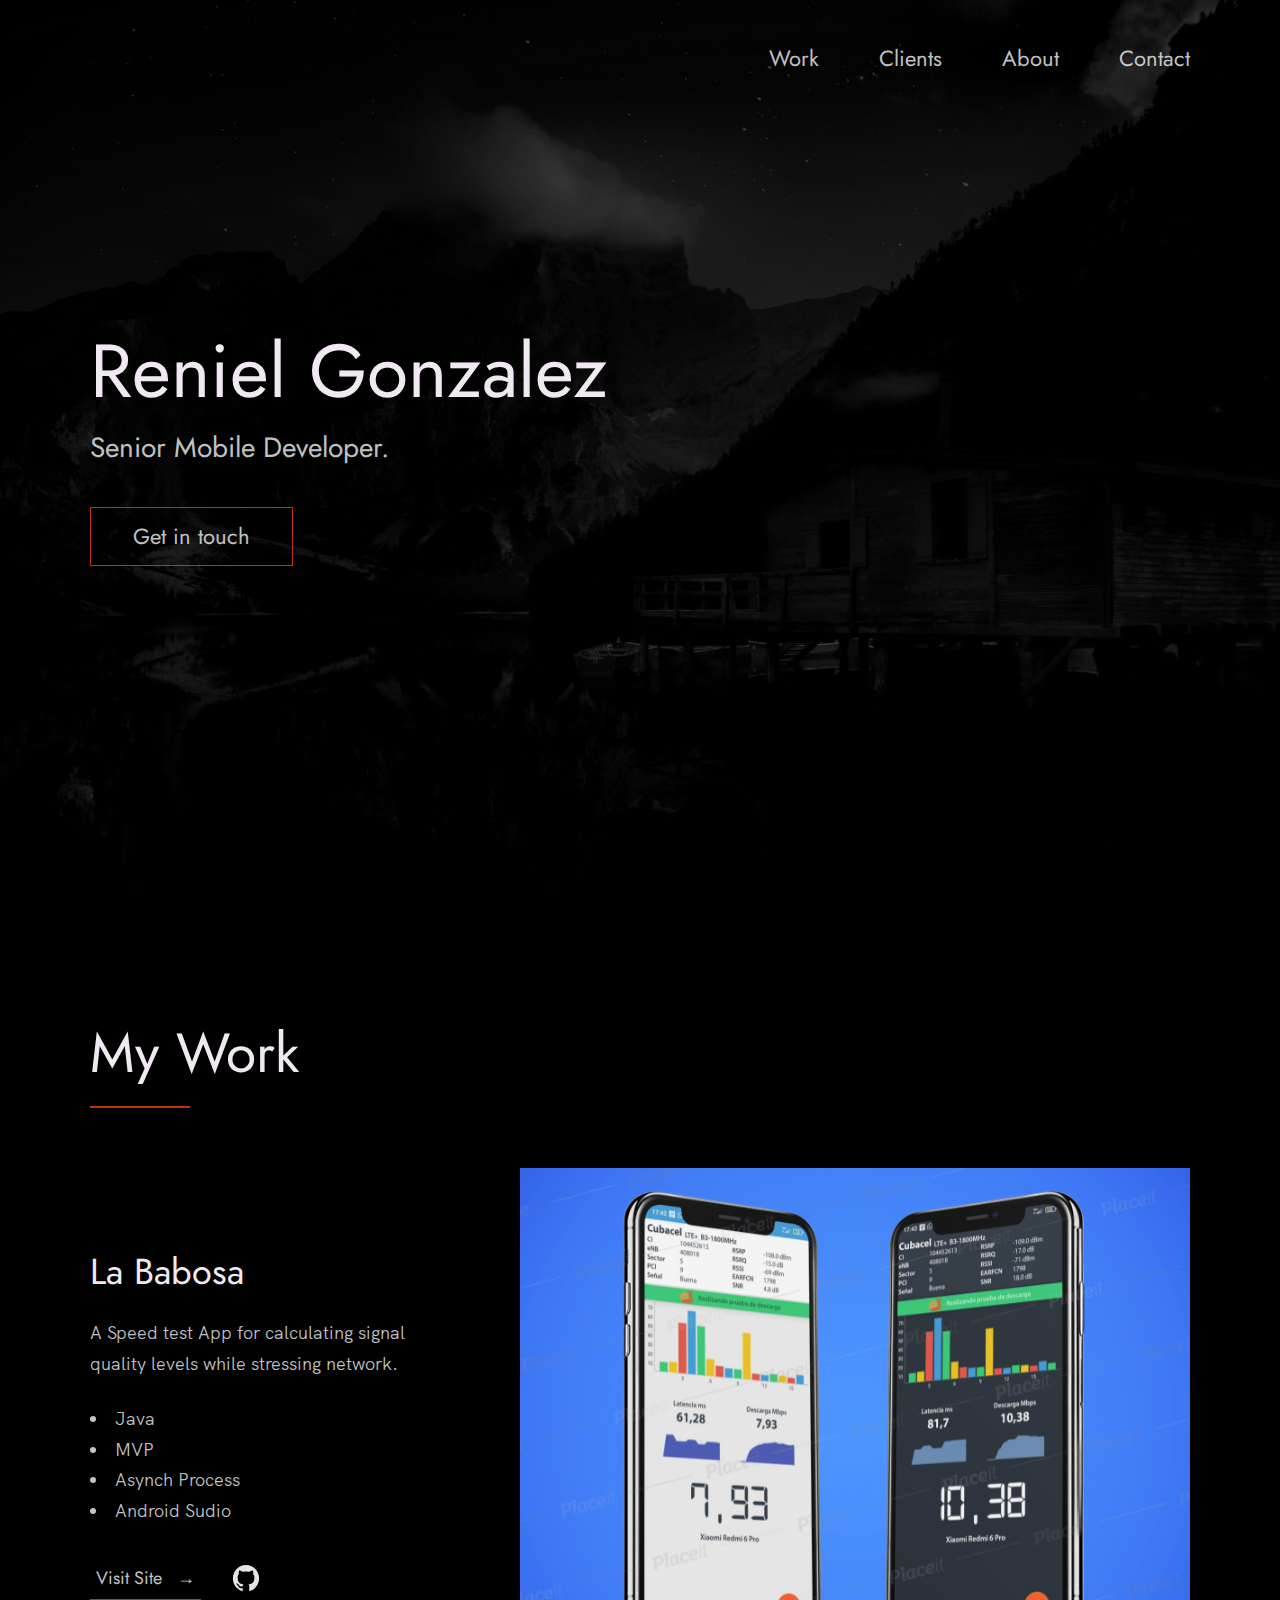
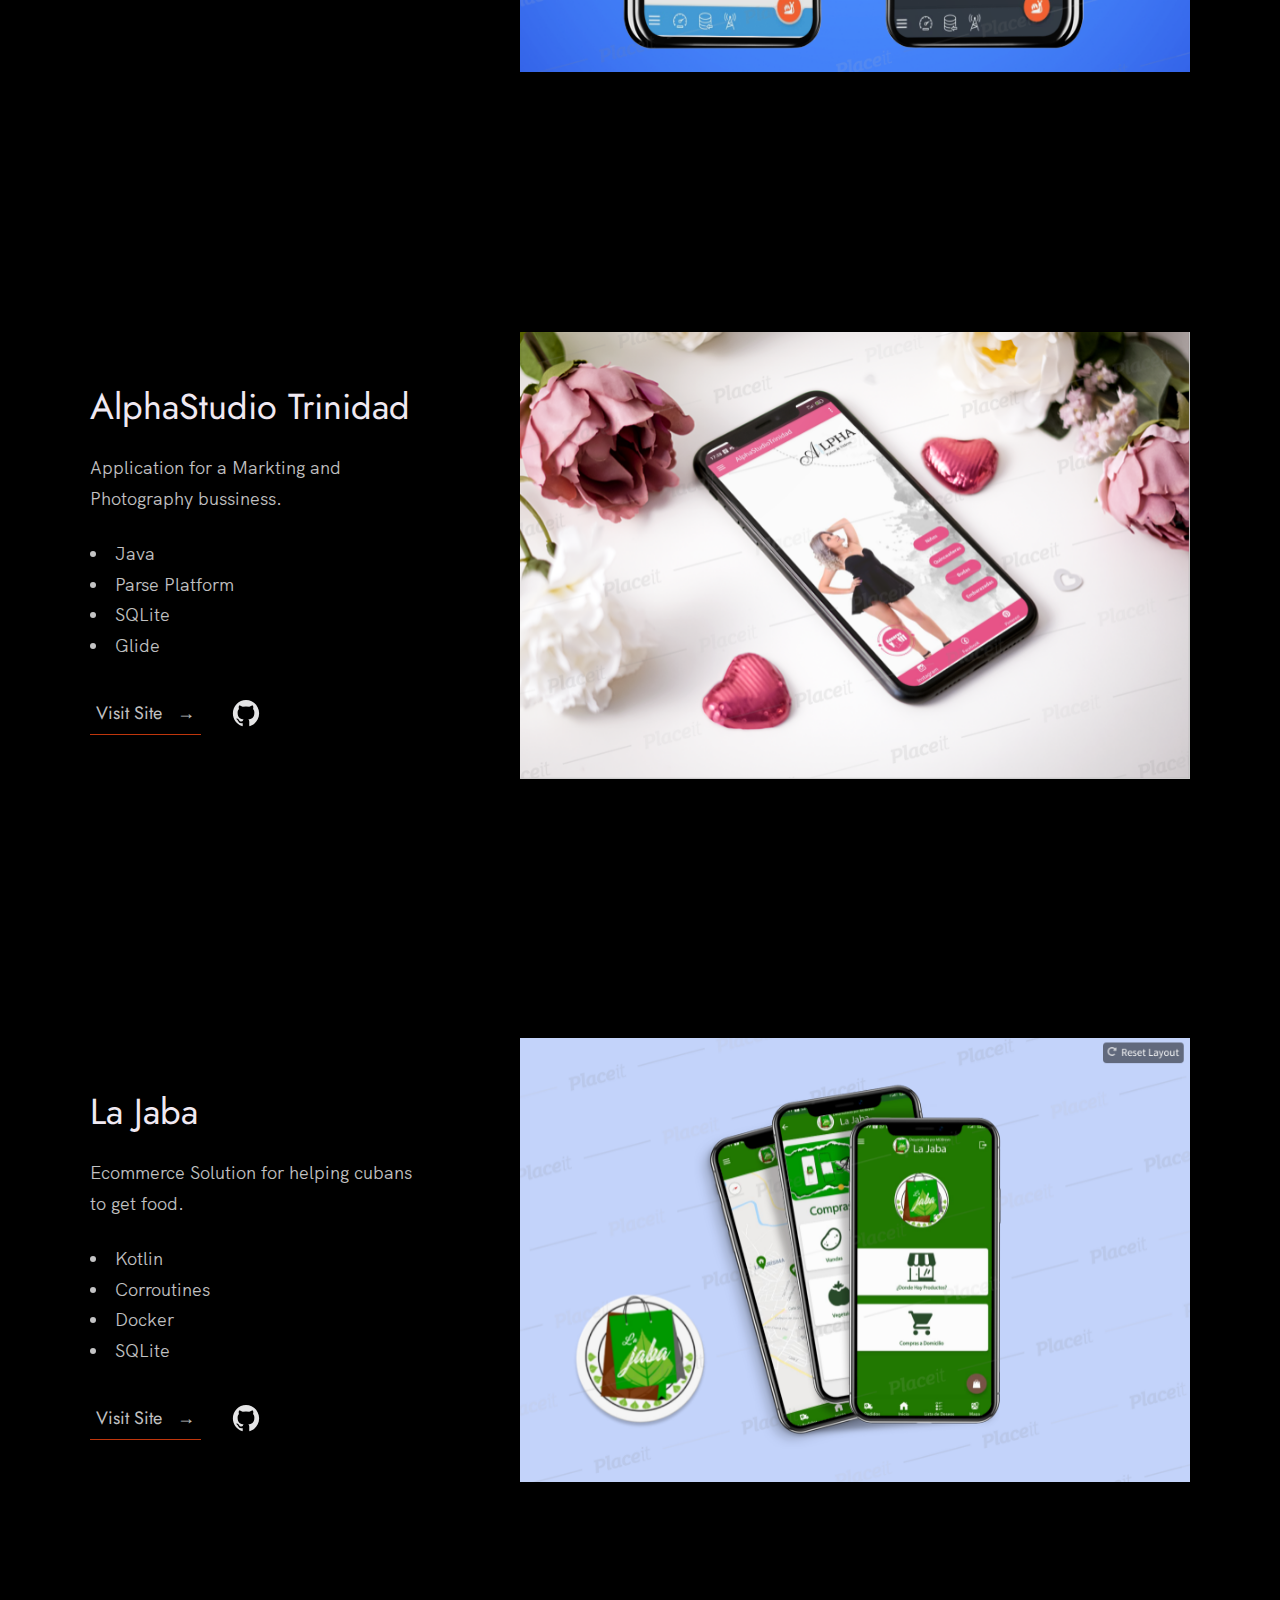
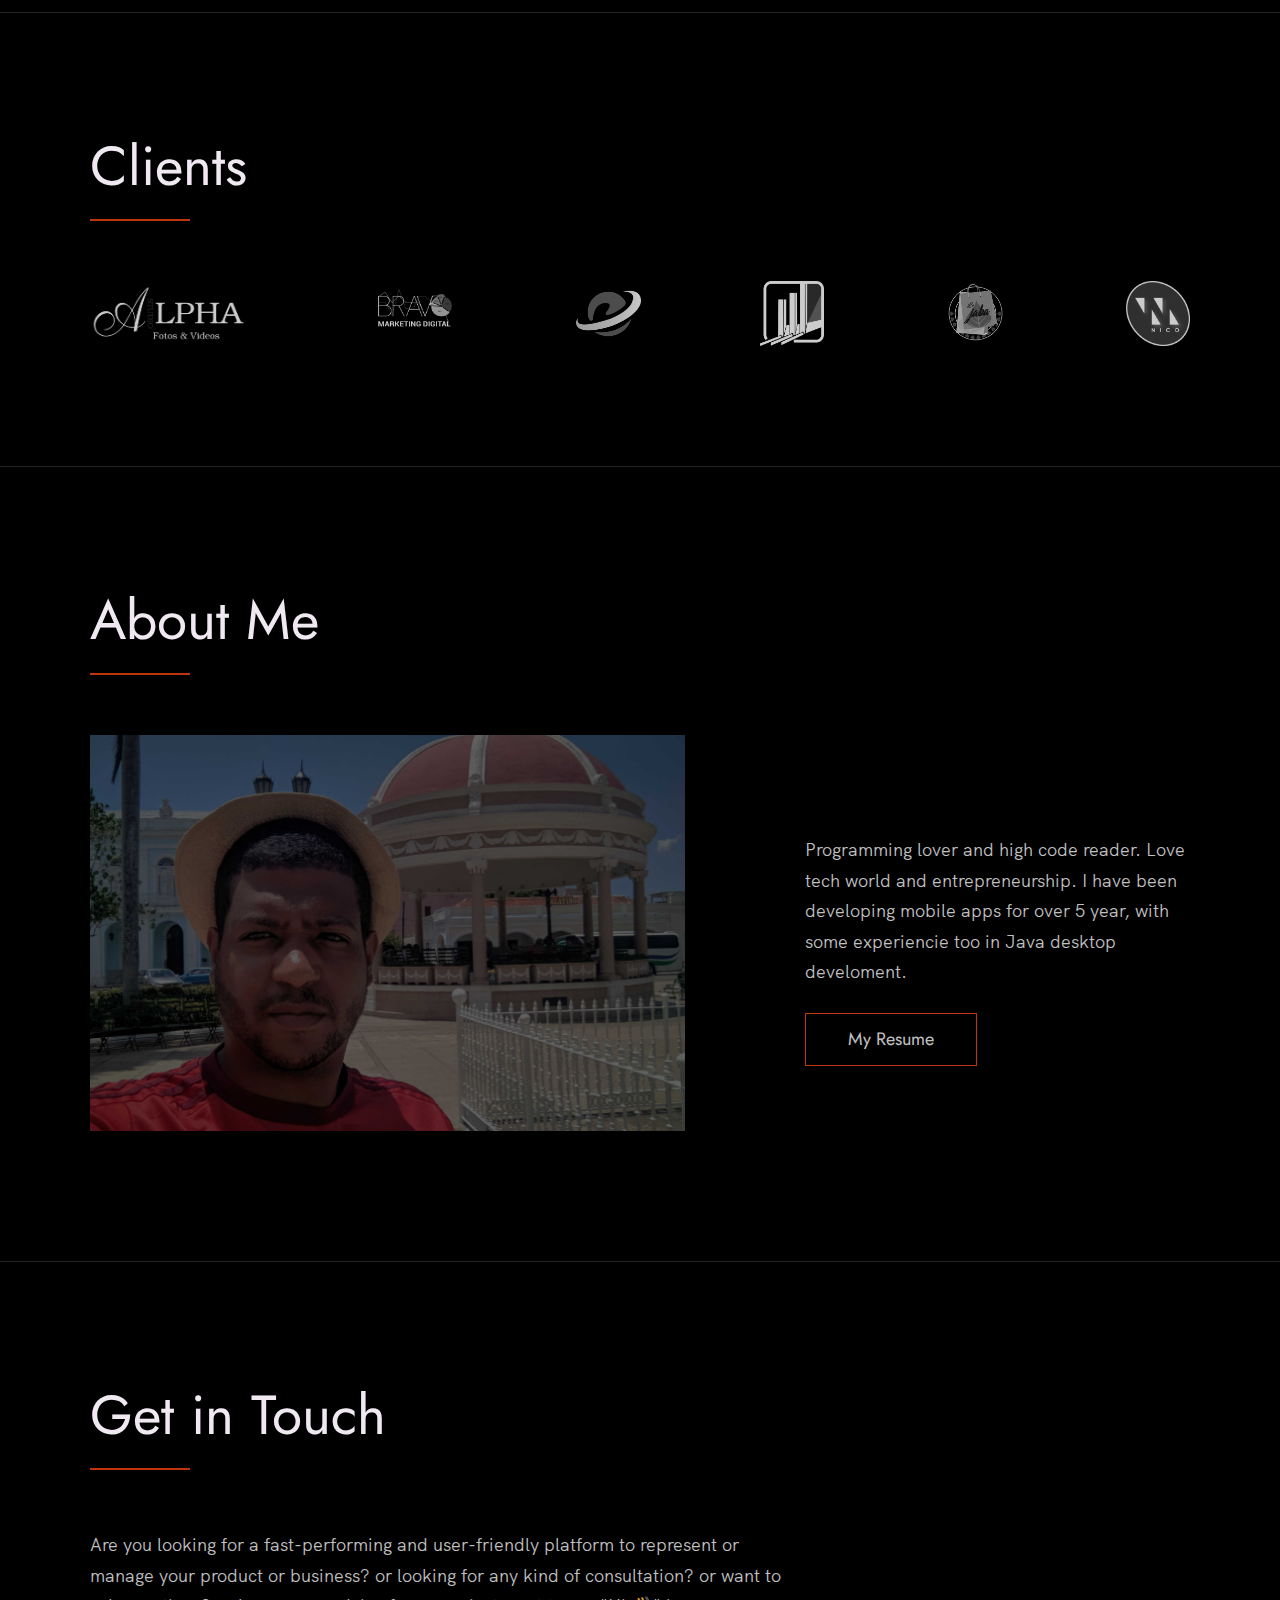
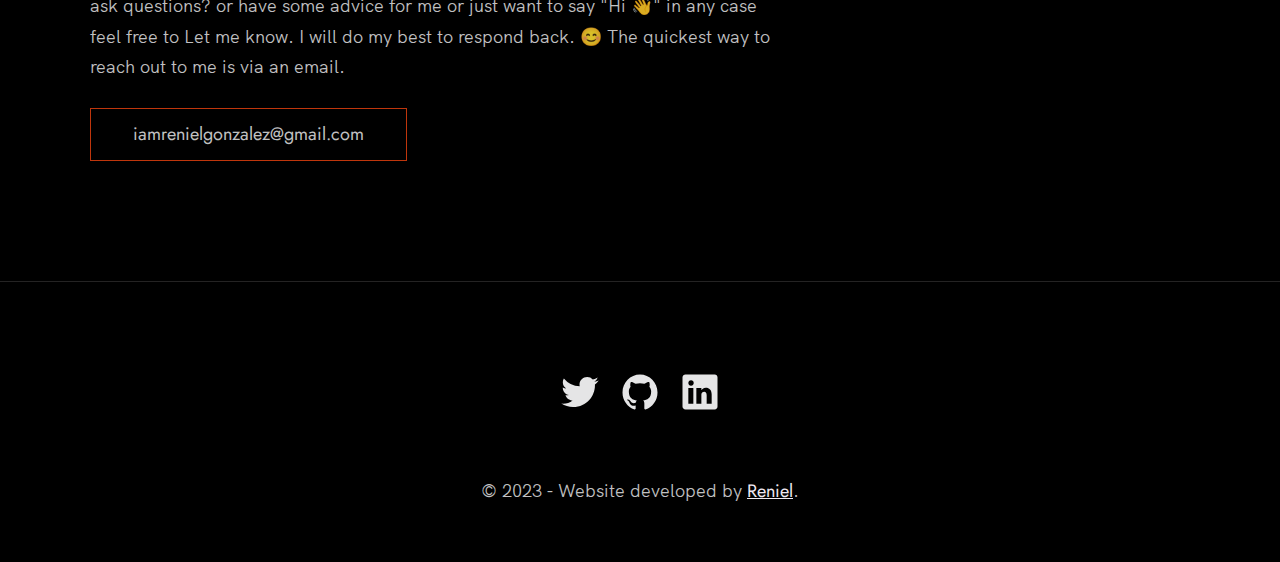
==== commit 4e0618af: "domain info" ====
--- a/index.html
+++ b/index.html
@@ -251,10 +251,10 @@
         &copy; 2023 - Website developed by <a href="https://rey9230.github.io" class="link">Reniel</a>.
       </p>
       <div class="footer__github-buttons">
-        <iframe
-          src="https://ghbtns.com/github-btn.html?user=nisarhassan12&repo=portfolio-template&type=watch&count=true"
-          frameborder="0" scrolling="0" width="170" height="20" title="Watch Portfolio Template on GitHub">
-        </iframe>
+<!--        <iframe-->
+<!--          src="https://ghbtns.com/github-btn.html?user=nisarhassan12&repo=portfolio-template&type=watch&count=true"-->
+<!--          frameborder="0" scrolling="0" width="170" height="20" title="Watch Portfolio Template on GitHub">-->
+<!--        </iframe>-->
       </div>
     </div>
   </footer>
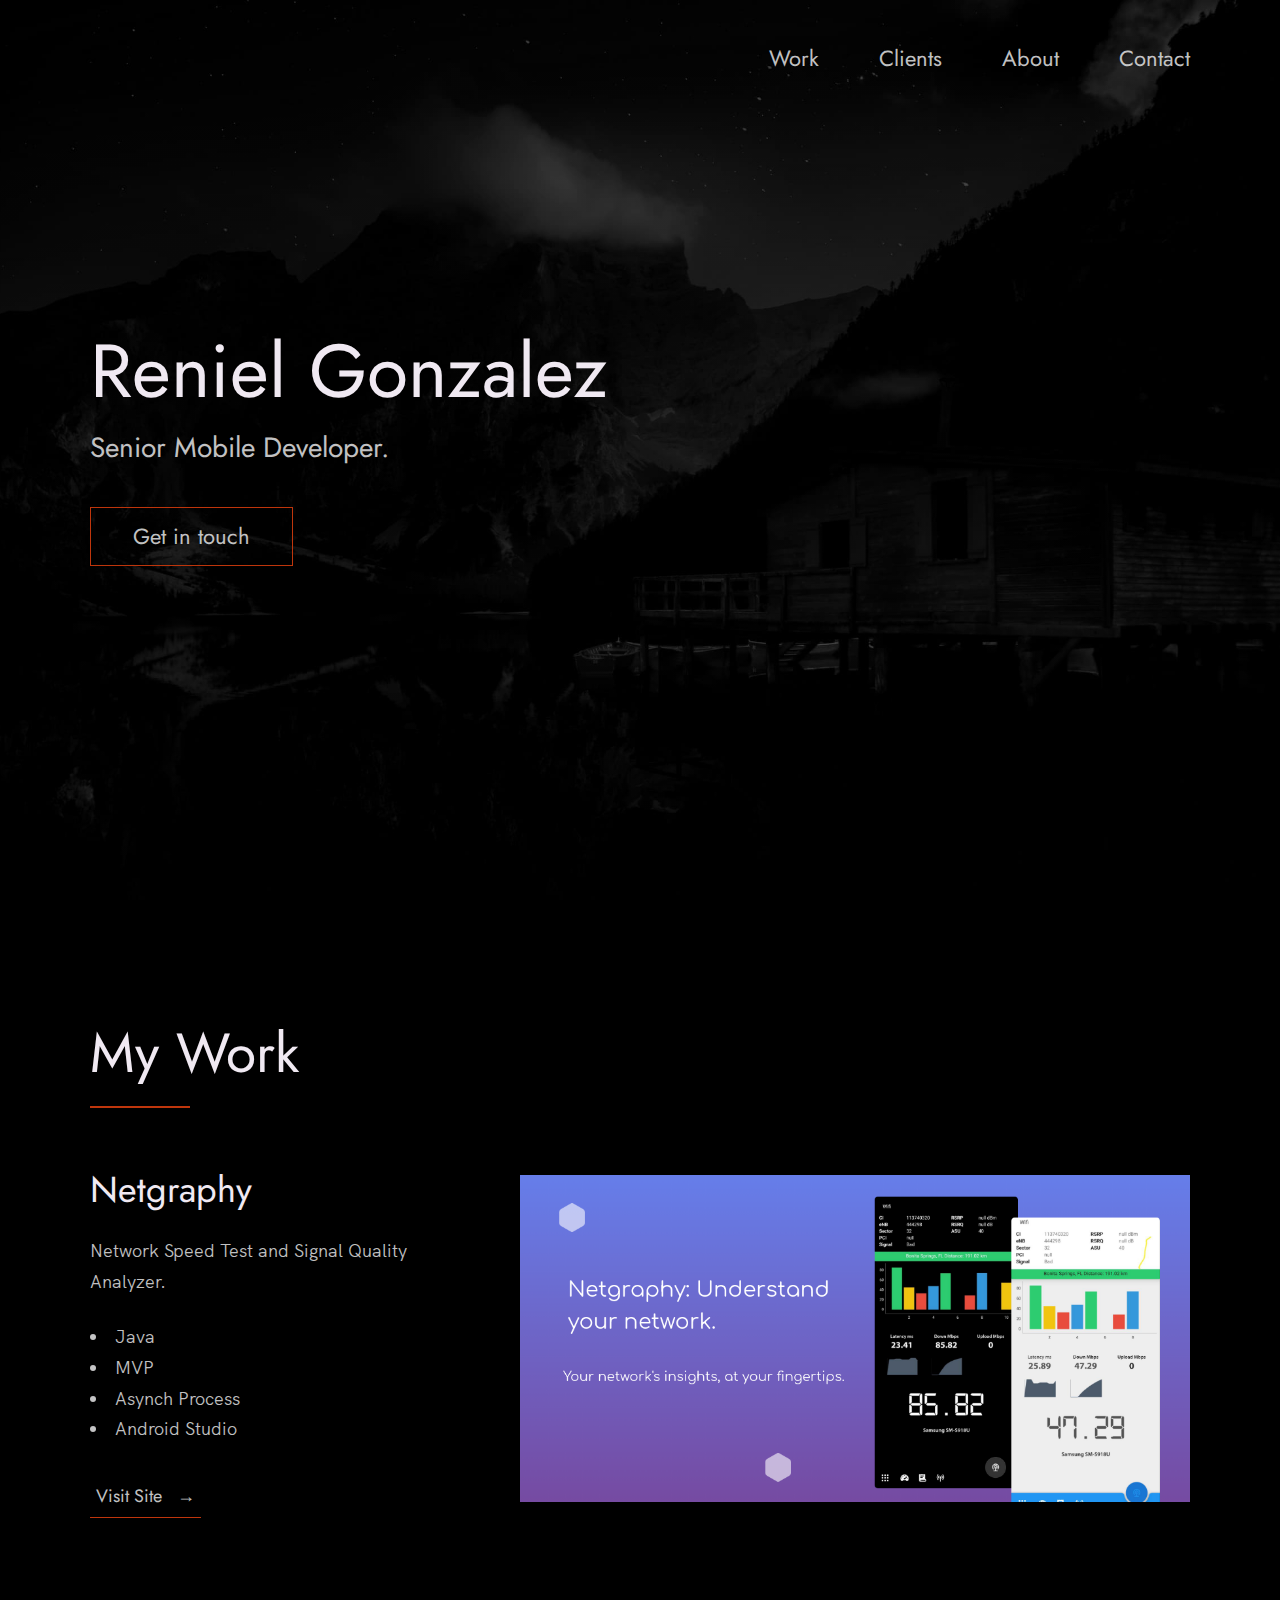
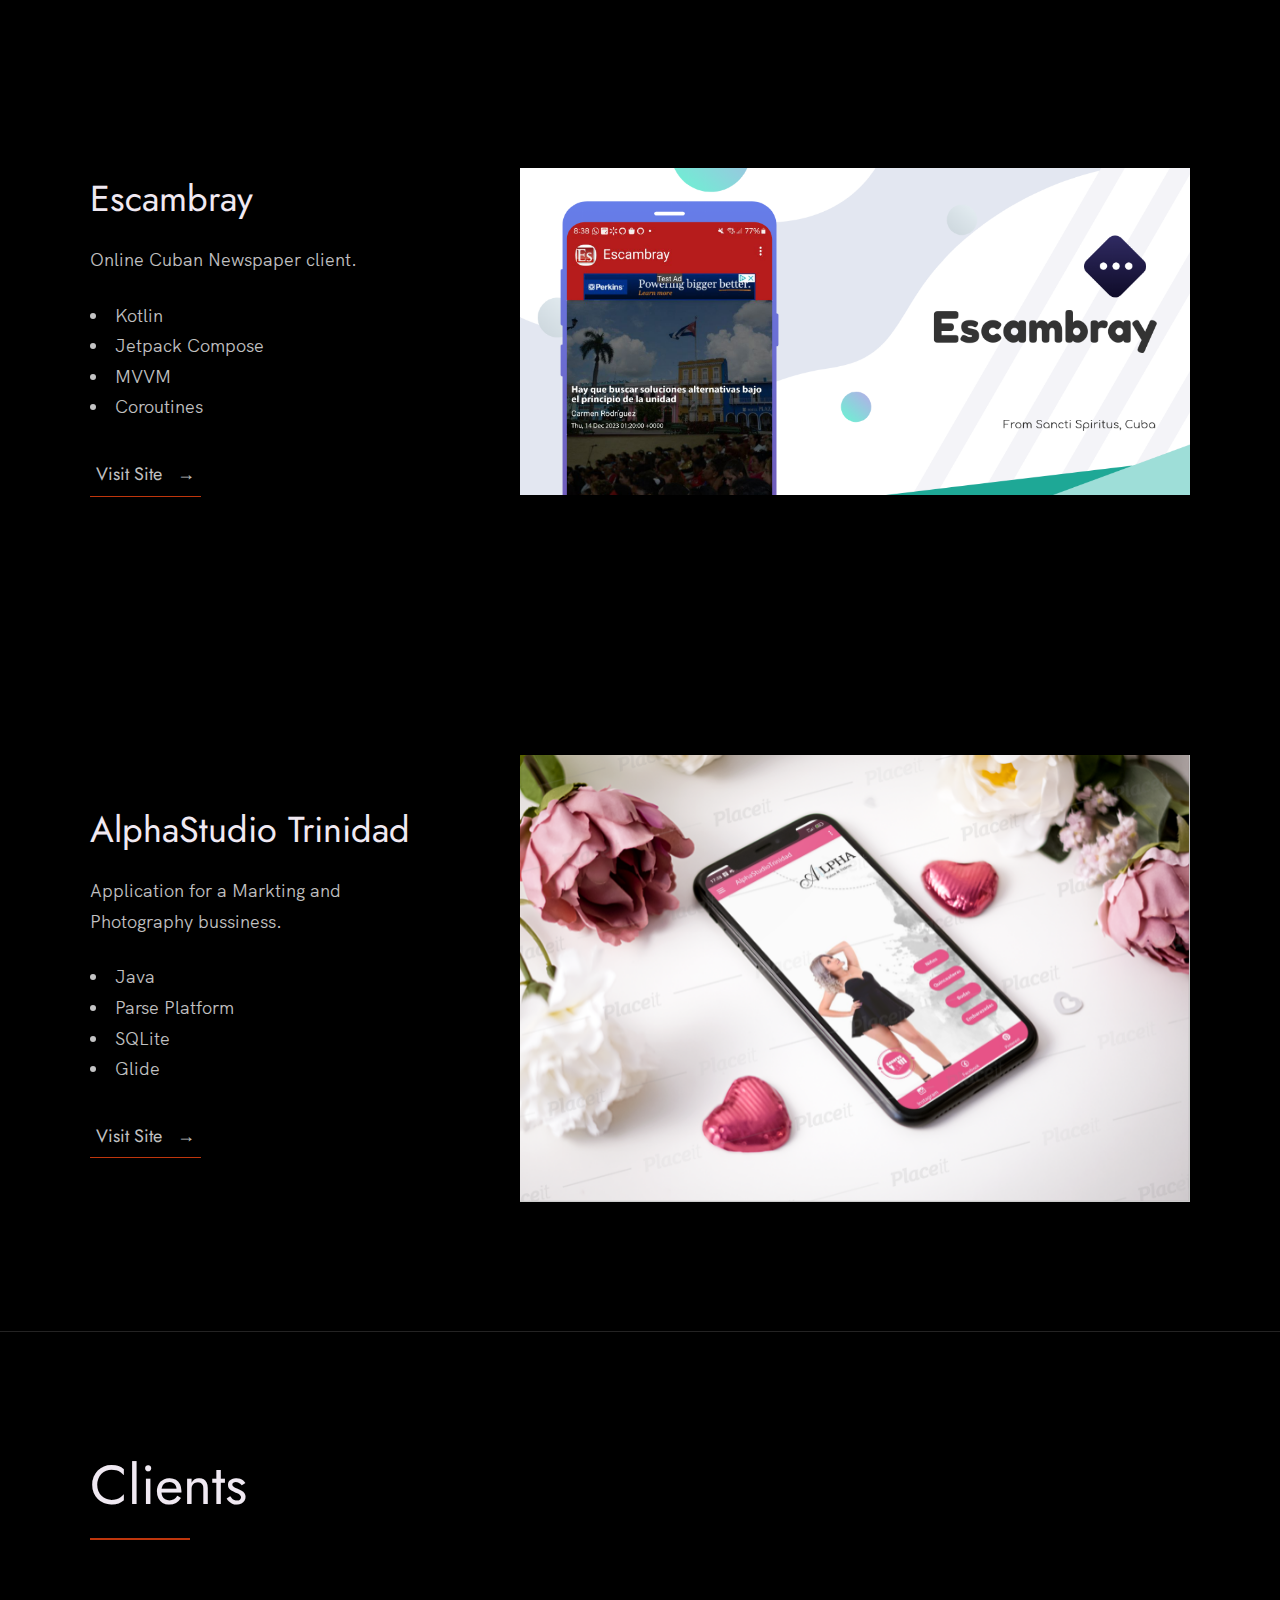
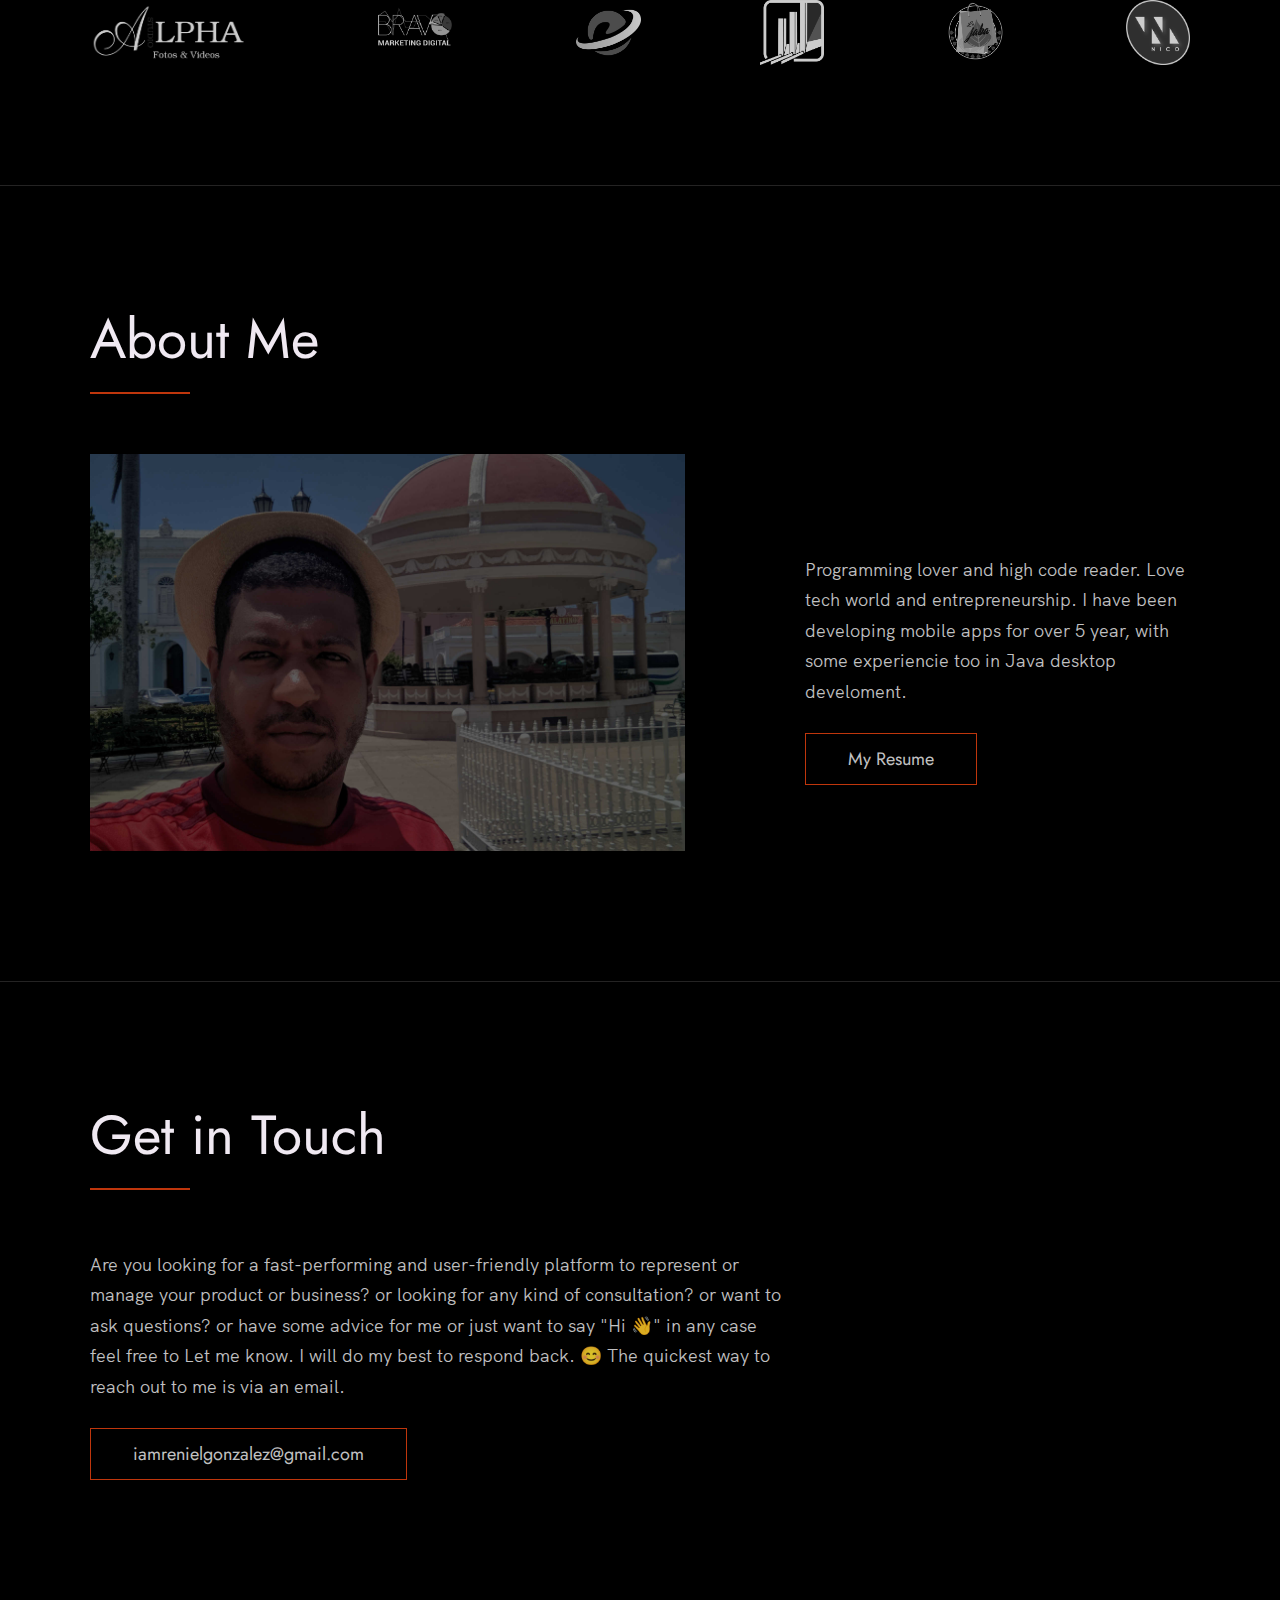
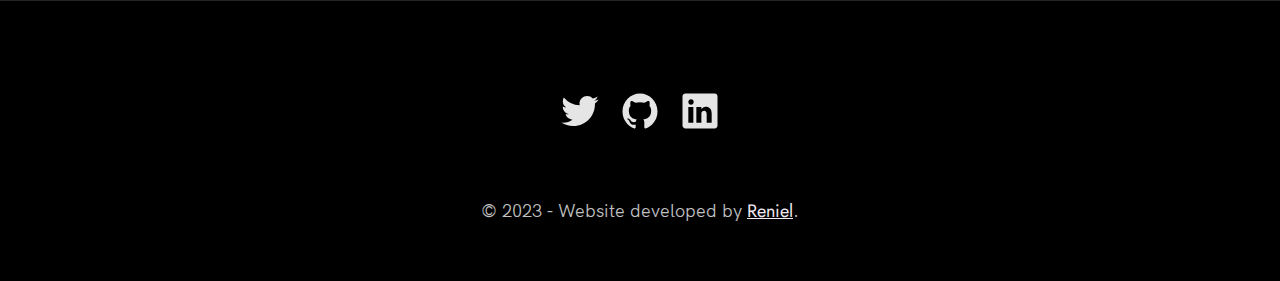
==== commit ff7e90ae: "updating info" ====
--- a/index.html
+++ b/index.html
@@ -78,28 +78,55 @@
 
           <div class="work__box">
             <div class="work__text">
-              <h3>La Babosa</h3>
+              <h3>Netgraphy</h3>
               <p>
-                A Speed test App for calculating signal quality levels while stressing network.
+                Network Speed Test and Signal Quality Analyzer.
               </p>
               <ul class="work__list">
                 <li>Java</li>
                 <li>MVP</li>
                 <li>Asynch Process</li>
-                <li>Android Sudio</li>
+                <li>Android Studio</li>
               </ul>
 
               <div class="work__links">
-                <a href="https://t.me/lababosa" target="_blank" class="link__text">
+                <a href="https://play.google.com/store/apps/details?id=cu.nico.infinity.netgraphy" target="_blank" class="link__text">
                   Visit Site <span>&rarr;</span>
                 </a>
-                <a href="https://github.com/nisarhassan12/portfolio" title="View Source Code" target="_blank">
-                  <img src="./images/github.svg" class="work__code" alt="GitHub">
+<!--                <a href="https://github.com/nisarhassan12/portfolio" title="View Source Code" target="_blank">-->
+<!--                  <img src="./images/github.svg" class="work__code" alt="GitHub">-->
+<!--                </a>-->
+              </div>
+            </div>
+            <div class="work__image-box">
+              <img src="./images/netgraphy.png" class="work__image" alt="Project 1" />
+            </div>
+          </div>
+
+          <div class="work__box">
+            <div class="work__text">
+              <h3>Escambray</h3>
+              <p>
+                Online Cuban Newspaper client.
+              </p>
+              <ul class="work__list">
+                <li>Kotlin</li>
+                <li>Jetpack Compose</li>
+                <li>MVVM</li>
+                <li>Coroutines</li>
+              </ul>
+
+              <div class="work__links">
+                <a href="https://play.google.com/store/apps/details?id=cu.nico.infinity.escambray" target="_blank" class="link__text">
+                  Visit Site <span>&rarr;</span>
                 </a>
+                <!--                <a href="#">-->
+                <!--                  <img src="./images/github.svg" class="work__code" title="View Source Code" alt="GitHub">-->
+                <!--                </a>-->
               </div>
             </div>
             <div class="work__image-box">
-              <img src="./images/mockup_babosa.png" class="work__image" alt="Project 1" />
+              <img src="./images/escambray.png" class="work__image" alt="Project 1" />
             </div>
           </div>
 
@@ -120,9 +147,9 @@
                 <a href="https://alphastudiotrinidad.com/aplicacion-gratis-para-quinceaneras-en-cuba/" target="_blank" class="link__text">
                   Visit Site <span>&rarr;</span>
                 </a>
-                <a href="#">
-                  <img src="./images/github.svg" class="work__code" title="View Source Code" alt="GitHub">
-                </a>
+<!--                <a href="#">-->
+<!--                  <img src="./images/github.svg" class="work__code" title="View Source Code" alt="GitHub">-->
+<!--                </a>-->
               </div>
             </div>
             <div class="work__image-box">
@@ -130,32 +157,6 @@
             </div>
           </div>
 
-          <div class="work__box">
-            <div class="work__text">
-              <h3>La Jaba</h3>
-              <p>
-                Ecommerce Solution for helping cubans to get food.
-              </p>
-              <ul class="work__list">
-                <li>Kotlin</li>
-                <li>Corroutines</li>
-                <li>Docker</li>
-                <li>SQLite</li>
-              </ul>
-
-              <div class="work__links">
-                <a href="https://marketingdigitaltrinidad.com/la-jaba-de-trinidad-cuba/?fbclid=IwAR15vS6yHFoi0qp9akSsvn7fQtvx3w-YpyLGOgIaMfOowoQ-waYkmYt4X6I#" target="_blank" class="link__text">
-                  Visit Site <span>&rarr;</span>
-                </a>
-                <a href="#">
-                  <img src="./images/github.svg" class="work__code" title="View Source Code" alt="GitHub">
-                </a>
-              </div>
-            </div>
-            <div class="work__image-box">
-              <img src="./images/mockup_lajaba.png" class="work__image" alt="Project 3" />
-            </div>
-          </div>
         </div>
       </div>
     </section>
@@ -265,4 +266,4 @@
   <script src="./index.js"></script>
 </body>
 
-</html>+</html>
